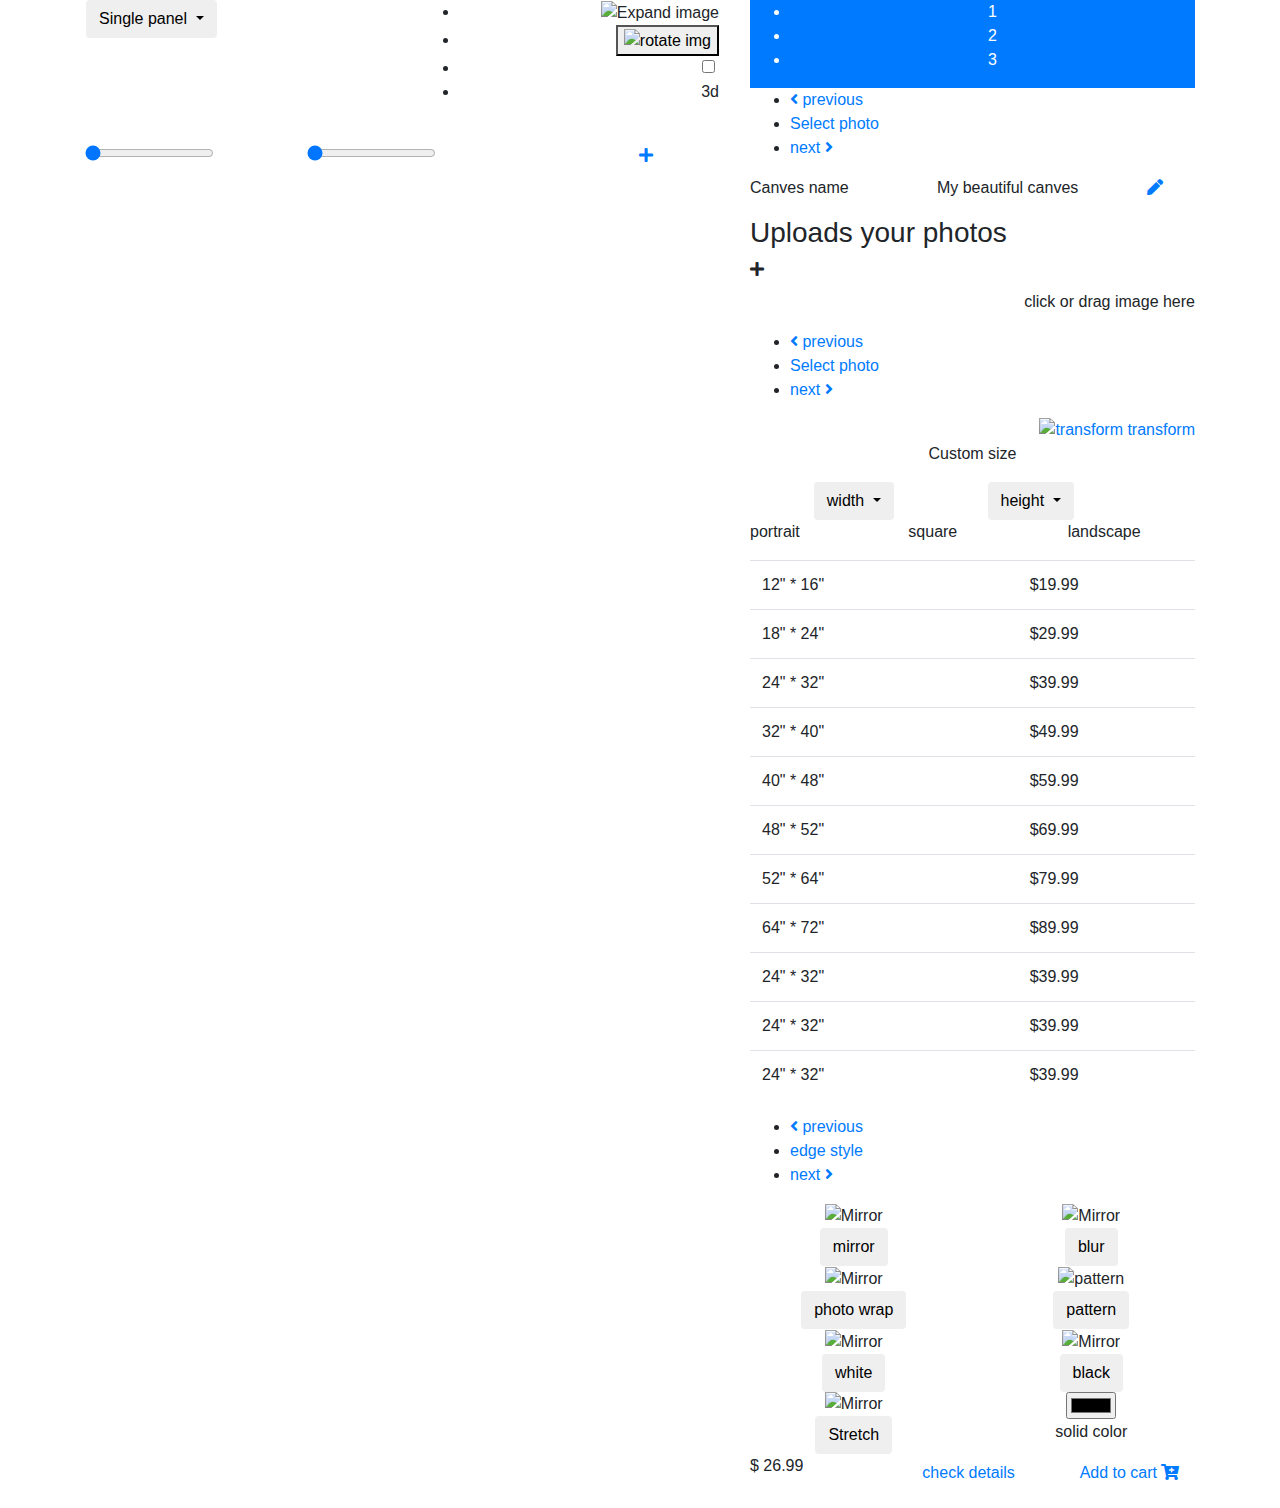
==== index.html @ 7f601d8c "last update" ====
<!DOCTYPE html>
<html lang="en">
<head>
    <meta charset="UTF-8">
    <meta name="viewport" content="width=device-width, initial-scale=1.0">
    <meta http-equiv="X-UA-Compatible" content="ie=edge">
    <title>single panel</title>
    <!--=== ALL CSS Here ===-->
    <!--=== Bootstrap ===-->
    <link rel="stylesheet" href="https://maxcdn.bootstrapcdn.com/bootstrap/4.0.0/css/bootstrap.min.css">
	<link href="https://fonts.googleapis.com/css2?family=Heebo:wght@400;500;600;700&family=Open+Sans:wght@400;600;700;800&display=swap" rel="stylesheet"> 
    <!--=== Fontawesome icon ===-->
	<link rel="stylesheet" href="https://cdnjs.cloudflare.com/ajax/libs/font-awesome/5.15.2/css/all.min.css">
	<!--=== Google Font ===-->
	<link rel="preconnect" href="https://fonts.gstatic.com">
	<link href="https://fonts.googleapis.com/css2?family=Poppins:wght@400;500;600;700;800;900&display=swap" rel="stylesheet">
    <!--=== wow animation ===-->
    <!-- <link rel="stylesheet" href="assets//css/plugin/animate.css"> -->
    <!--=== Custom CSS ===-->

    <link rel="stylesheet" href="assets/css/style.css">
    <link rel="stylesheet" href="assets/css/responsive.css">
    <link rel="stylesheet" href="assets/css/custom.css">
	<style>
		.transformOnOff{
			border: 5px dotted blue;
		}
		.cursorOnOff{
			cursor: default !important;
		}

		.borderDiv1{
			position: absolute;
			width: 10px;
			height: 10px;
			background: red;
			border-radius: 100%;
			left: 50%;
			top: -8px;
		}

		.borderDiv2{
			position: absolute;
			width: 10px;
			height: 10px;
			background: red;
			border-radius: 100%;
			left: 50%;
			bottom: -8px;
		}

		.borderDiv3{
			position: absolute;
			width: 10px;
			height: 10px;
			background: red;
			border-radius: 100%;
			right: -8px;
			top: 50%;
		}

		.borderDiv4{
			position: absolute;
			width: 10px;
			height: 10px;
			background: red;
			border-radius: 100%;
			left: -8px;
			top: 50%;
		}
	</style>
</head>
<body>
<!-- SINGLE PANEL AREA STEP 1 START -->
<section class="single_panel_area page_1">
    <div class="container">
     	<div class="row">
			<div class="col-xl-7 col-lg-7 col-md-6 col-sm-12 col-12">
				<div class="single_panel_left bg_color page_1" id="step_1_left_content">
					<div class="row">
						<div class="col-xl-6 col-lg-6 col-md-6 col-sm-6 col-6 px-0 px-sm-3">
							<div class="top_left_btn">
								<div class="btn-group">
									<button type="button" class="btn common_btn dropdown-toggle" data-toggle="dropdown" aria-haspopup="true" aria-expanded="false">
									Single panel
									</button>
									<div class="dropdown-menu drop_down_menu">
									<a href="index.html" class="dropdown-item" type="button" >single panel</a>
									<a href="multi_panel.html" class="dropdown-item" type="button" >multi panel</a>
									<a href="split_panel.html" class="dropdown-item" type="button">split panel</a>
									</div>
								</div>
							</div>
						</div>
						<div class="col-xl-6 col-lg-6 col-md-6 col-sm-6 col-6 px-1 px-sm-3">
							<div class="top_right_icon text-right">
								<ul>
									<li onclick="img_zoom_effect()" class="img_size_reduce"><img src="assets/image/icon/expand.png" alt="Expand image"></li>
									<li  class="img_size_reduce" onclick="image_rotate_effect()"><button id="rotateImg" type="button"><img src="assets/image/icon/rotate.png"  alt="rotate img"></button></li>
									<li>
										<div class='switchboxCont'>
											<input class='switch default' id='first' type='checkbox'>
											<label for='first'></label>
										</div>
									</li>
									<li>3d</li>
								</ul>
							</div>
						</div>
					</div>
					<div class="view_image_area" id="view_image_area">
						<img id="patternImg" src=""/>
						<div class="block" id="block">
							<div class="side" id="block_nth_1"></div>
							<div class="side" id="block_nth_2"></div>
						</div>
					</div>
					<div class="row">
						<div class="col-xl-4 col-lg-4 col-md-4 col-sm-4 col-4">
							<div class="bottom_left_ranger_slider ranger_slider">
								<input type="range" min="1" max="1.3" value="1" step="0.1" id="zoomer" class="slider" oninput="deepdive()">
							</div>
						</div>
						<div class="col-xl-6 col-lg-6 col-md-6 col-sm-6 col-6">
							<div class="bottom_middle_ranger_slider ranger_slider">
								<input type="range" min="-180" max="180" value="-180" step="1" id="three_d_controler" class="slider" oninput="image_3d_move(this.value)">
							</div>
						</div>
						<div class="col-xl-2 col-lg-2 col-md-2 col-sm-2 col-2">
							<div class="bottom_right_sign">
								<a href="multi_panel.html"><i class="fas fa-plus"></i></a>
							</div>
						</div>
					</div>
				</div>
			</div>
			<div class="col-xl-5 col-lg-5 col-md-6 col-sm-12 col-12">
				<div class="single_panel_right bg_color">
					<div class="right_full_content">
						<!-- Step progress-bar area start -->
						<div id="checkout-progress" data-current-step="1">
							<div class="progress-bar">
								<ul>
									<li>
										<div class="step step-1 active">
											<span> 1</span>
										</div>
									</li>
									<li>                              
										<div class="step step-2">
											<span> 2</span>
										</div>
									</li>
									<li>
										<div class="step step-3">
											<span> 3</span>
										</div>
									</li>
								</ul>
							</div>
						</div>
						<!-- Step progress-bar area end -->
						<div class="right_top_section" id="step_1_right_content">
							<!-- Step contol button area start -->
							<div class="step_control_btn">
								<ul>
									<li><a href="#" class="prev_cn_btn"><i class="fas fa-angle-left prev_cn_icon"></i> previous</a> </li>
									<li><a href="#" class="photo_select">Select photo</a></li>
									<li><a href="#" class="nxt_cntl_btn nx_step_1">next <i class="fas fa-angle-right nxt_cn_icon"></i></a></li>
								</ul>
							</div>
							<!-- Step contol button area start -->
							<!-- Canves area start -->
							<div class="canves_area">
								<div class="row">
									<div class="col-xl-5 col-lg-5 col-md-5 col-sm-5 col-5">
										<div class="canves_name canves_ctn">
											<p>Canves name</p>
										</div>
									</div>
									<div class="col-xl-5 col-lg-5 col-md-5 col-sm-5 col-5 px-1">
										<div class="my_canves canves_ctn">
											<p>My beautiful canves</p>
										</div>
									</div>
									<div class="col-xl-2 col-lg-2 col-md-2 col-sm-2 col-2 px-0 px-sm-3 px-md-1 px-lg-3">
										<div class="edit_canves canves_ctn">
											<p><a href="#"><i class="fas fa-pen"></i></a></p>
										</div>
									</div>
								</div>
							</div>
							<!-- Canves area end -->
							<!-- Photo upload area start -->
							<div class="photo_upload_area">
								<div class="area_titel">
									<h3>Uploads your photos</h3>
								</div>
								<div class="photo_upload_box">
									<div class="upload_btn_box">
										<input type="file"  accept="image/*" name="image" id="imgLoad" style="display: none"  >
										<label  class="upload_btn" for="imgLoad" style="cursor: pointer;"><i class="fas fa-plus"></i></label>
									</div>
								</div>
								<div class="photos_upload_instraction">
									<p class="text-right">click or drag image here</p>
								</div>
							</div>
							<!-- Photo upload area end -->
						</div>
						<div class="right_top_section" id="step_2_right_content">
							<!-- Step contol button area start -->
							<div class="step_control_btn">
								<ul>
									<li><a href="#" class="prev_cn_btn prv_step_1"><i class="fas fa-angle-left prev_cn_icon"></i> previous</a> </li>
									<li><a href="#" class="photo_select">Select photo</a></li>
									<li><a href="#" class="nxt_cntl_btn nx_step_2">next <i class="fas fa-angle-right nxt_cn_icon"></i></a></li>
								</ul>
							</div>
							<!-- Step contol button area start -->
							<!-- Transform button area start -->
							<div class="transform_btn_area text-right">
								<a href="#" class="transform_btn" id="transform_btn">
									<img src="assets/image/icon/free-transform.png" alt="transform">
									<span>transform</span>
								</a>
							</div>
							<!-- Transform button area end -->
							<!-- custom size area start -->
							<div class="custom_size">
								<div class="canves_name cu_size_titel canves_ctn text-center">
									<p>Custom size</p>
								</div>
								<div class="row">
									<div class="col-xl-6 col-lg-6 col-md-6 col-sm-6 col-6">
										<div class="canves_name canves_ctn text-center">
											<div class="btn-group drop_down_btn">
												<button type="button" id="widthText" class="btn common_btn dropdown-toggle" data-toggle="dropdown" aria-haspopup="true" aria-expanded="false">
												width
												</button>
												<div class="dropdown-menu drop_down_menu">
												<button class="dropdown-item widthImg"  type="button" value="18">18"</button>
												<button class="dropdown-item widthImg" type="button" value="190">190"</button>
												<button class="dropdown-item" type="button">20"</button>
												<button class="dropdown-item" type="button">21"</button>
												<button class="dropdown-item" type="button">22"</button>
												<button class="dropdown-item" type="button">23"</button>
												<button class="dropdown-item" type="button">24"</button>
												<button class="dropdown-item" type="button">25"</button>
												<button class="dropdown-item" type="button">26"</button>
												<button class="dropdown-item" type="button">27"</button>
												<button class="dropdown-item" type="button">28"</button>
												<button class="dropdown-item" type="button">29"</button>
												</div>
											</div>
										</div>
									</div>
									<div class="col-xl-6 col-lg-6 col-md-6 col-sm-6 col-6">
										<div class="my_canves canves_ctn">
											<div class="btn-group drop_down_btn">
												<button type="button" class="btn common_btn dropdown-toggle" id="heightText" data-toggle="dropdown" aria-haspopup="true" aria-expanded="false">
												height
												</button>
												<div class="dropdown-menu drop_down_menu">
													<button class="dropdown-item heightImg" type="button" value="18">18"</button>
													<button class="dropdown-item heightImg" type="button" value="190">190"</button>
													<button class="dropdown-item" type="button">20"</button>
													<button class="dropdown-item" type="button">21"</button>
													<button class="dropdown-item" type="button">22"</button>
													<button class="dropdown-item" type="button">23"</button>
													<button class="dropdown-item" type="button">24"</button>
													<button class="dropdown-item" type="button">25"</button>
													<button class="dropdown-item" type="button">26"</button>
													<button class="dropdown-item" type="button">27"</button>
													<button class="dropdown-item" type="button">28"</button>
													<button class="dropdown-item" type="button">29"</button>
												</div>
											</div>
										</div>
									</div>
								</div>
							</div>
							<!-- Custom size area end -->
							<!-- Photo shape area start -->
							<div class="photo_shape_area">
								<div class="row">
									<div class="col-xl-4 col-lg-4 col-md-4 col-sm-4 col-4">
									   <div class="table_titel">
										   <p>portrait</p>
									   </div>
									</div>
									<div class="col-xl-4 col-lg-4 col-md-4 col-sm-4 col-4">
										<div class="table_titel">
											<p>square</p>
										</div>
									 </div>
									 <div class="col-xl-4 col-lg-4 col-md-4 col-sm-4 col-4 px-0 px-sm-3">
										<div class="table_titel">
											<p>landscape</p>
										</div>
									 </div>
								</div>
								<div class="shape_table">
									<table class="table table-hover">
										<tbody>
										  <tr>
											<td>12" * 16"</td>
											<td></td>
											<td>$19.99</td>
										  </tr>
										  <tr>
											<td>18" * 24"</td>
											<td></td>
											<td>$29.99</td>
										  </tr>
										  <tr>
											<td>24" * 32"</td>
											<td></td>
											<td>$39.99</td>
										  </tr>
										  <tr>
											<td>32" * 40"</td>
											<td></td>
											<td>$49.99</td>
										  </tr>
										  <tr>
											<td>40" * 48"</td>
											<td></td>
											<td>$59.99</td>
										  </tr>
										  <tr>
											<td>48" * 52"</td>
											<td></td>
											<td>$69.99</td>
										  </tr>
										  <tr>
											<td>52" * 64"</td>
											<td></td>
											<td>$79.99</td>
										  </tr>
										  <tr>
											<td>64" * 72"</td>
											<td></td>
											<td>$89.99</td>
										  </tr>
										  <tr>
											<td>24" * 32"</td>
											<td></td>
											<td>$39.99</td>
										  </tr>
										  <tr>
											<td>24" * 32"</td>
											<td></td>
											<td>$39.99</td>
										  </tr>
										  <tr>
											<td>24" * 32"</td>
											<td></td>
											<td>$39.99</td>
										  </tr>
										</tbody>
									  </table>
								</div>
							</div>
							<!-- Photo upload area end -->
						</div>
						<div class="right_top_section" id="step_3_right_content">
							<!-- Step contol button area start -->
							<div class="step_control_btn">
								<ul>
									<li><a href="#" class="prev_cn_btn prv_step_2"><i class="fas fa-angle-left prev_cn_icon"></i> previous</a> </li>
									<li><a href="#" class="photo_select">edge style</a></li>
									<li><a href="#" class="nxt_cntl_btn nx_step_3">next <i class="fas fa-angle-right nxt_cn_icon"></i></a></li>
								</ul>
							</div>
							<!-- Step contol button area start -->
							<!-- Edge Style area start -->
							<div class="edge_style_button_area">
								<div class="row">
									<div class="col-xl-6 col-lg-6 col-md-6 col-sm-6 col-6">
										<div class="edge_styl_button_box text-center">
											<div class="style_icon">
												<img class="image-fluid" src="assets/image/icon/image.png" alt="Mirror">
											</div>
											<div class="style_titel">
												<button onclick="img_mirror_effect()" type="button" class="btn modal_btn">mirror</button>
											</div>
										</div>
										<div class="edge_styl_button_box text-center">
											<div class="style_icon">
												<img class="image-fluid" src="assets/image/icon/image.png" alt="Mirror">
											</div>
											<div class="style_titel">
												<button onclick="img_photo_wrap_effect()" type="button" class="btn modal_btn">photo wrap</button>
											</div>
										</div>
										<div class="edge_styl_button_box text-center">
											<div class="style_icon">
												<img class="image-fluid" src="assets/image/icon/image.png" alt="Mirror">
											</div>
											<div class="style_titel">
												<button onclick="img_white_effect()" type="button" class="btn modal_btn">white</button>
											</div>
										</div>
										<div class="edge_styl_button_box text-center">
											<div class="style_icon">
												<img class="image-fluid" src="assets/image/icon/image.png" alt="Mirror">
											</div>
											<div class="style_titel">
												<button type="button" class="btn modal_btn">Stretch</button>
											</div>
										</div>
									</div>
									<div class="col-xl-6 col-lg-6 col-md-6 col-sm-6 col-6">
										<div class="edge_styl_button_box text-center">
											<div class="style_icon">
												<img class="image-fluid" src="assets/image/icon/image.png" alt="Mirror">
											</div>
											<div class="style_titel">
												<button onclick="img_blur_effect()" type="button" class="btn modal_btn">blur</button>
											</div>
										</div>
										<div class="edge_styl_button_box text-center">
											<div class="style_icon">
												<img class="image-fluid" src="assets/image/icon/image.png" alt="pattern">
											</div>
											<div class="style_titel">
												<button type="button" class="btn modal_btn" data-toggle="modal" data-target="#exampleModalLong">pattern</button>
												<div class="modal" id="exampleModalLong" tabindex="-1" role="dialog" aria-labelledby="exampleModalLongTitle" aria-hidden="true">
													<div class="modal-dialog" role="document">
													  <div class="modal-content">
														<div class="modal-header">
														  <h5 class="modal-title" id="exampleModalLongTitle">select pattern</h5>
														  <button type="button" class="close" data-dismiss="modal" aria-label="Close">
															<span aria-hidden="true">&times;</span>
														  </button>
														</div>
														<div class="modal-body">
															<div class="row">
																<div class="col-xl-4 col-lg-4 col-md-4 col-sm-4 col-4 px-2">
																	<div class="pattern_box">
																		<button>
																			<div class="patter_img" id="patternBtn">
																				<img src="assets/image/pattern/pattern.png" alt="pattern">
																			</div>
																			<div class="pattern_btn">
																				<ul>
																					<li><a href="#" class="btn bg_red"><i class="fas fa-pen-fancy"></i></a></li>
																					<li><a href="#" class="btn bg_blue"><i class="fas fa-pen-fancy"></i></a></li>
																				</ul>
																			</div>
																		</button>
																	</div>
																</div>
																<div class="col-xl-4 col-lg-4 col-md-4 col-sm-4 col-4 px-2">
																	<div class="pattern_box">
																		<button>
																			<div class="patter_img" id="patternBtn_2">
																				<img src="assets/image/pattern/pattern.png" alt="pattern">
																			</div>
																			<div class="pattern_btn">
																				<ul>
																					<li><a href="#" class="btn bg_red"><i class="fas fa-pen-fancy"></i></a></li>
																					<li><a href="#" class="btn bg_blue"><i class="fas fa-pen-fancy"></i></a></li>
																				</ul>
																			</div>
																		</button>
																	</div>
																</div>
																<div class="col-xl-4 col-lg-4 col-md-4 col-sm-4 col-4 px-2">
																	<div class="pattern_box">
																		<button>
																			<div class="patter_img">
																				<img src="assets/image/pattern/pattern.png" alt="pattern">
																			</div>
																			<div class="pattern_btn">
																				<ul>
																					<li><a href="#" class="btn bg_red"><i class="fas fa-pen-fancy"></i></a></li>
																					<li><a href="#" class="btn bg_blue"><i class="fas fa-pen-fancy"></i></a></li>
																				</ul>
																			</div>
																		</button>
																	</div>
																</div>
																<div class="col-xl-4 col-lg-4 col-md-4 col-sm-4 col-4 px-2">
																	<div class="pattern_box">
																		<button>
																			<div class="patter_img">
																				<img src="assets/image/pattern/pattern.png" alt="pattern">
																			</div>
																			<div class="pattern_btn">
																				<ul>
																					<li><a href="#" class="btn bg_red"><i class="fas fa-pen-fancy"></i></a></li>
																					<li><a href="#" class="btn bg_blue"><i class="fas fa-pen-fancy"></i></a></li>
																				</ul>
																			</div>
																		</button>
																	</div>
																</div>
																<div class="col-xl-4 col-lg-4 col-md-4 col-sm-4 col-4 px-2">
																	<div class="pattern_box">
																		<button>
																			<div class="patter_img">
																				<img src="assets/image/pattern/pattern.png" alt="pattern">
																			</div>
																			<div class="pattern_btn">
																				<ul>
																					<li><a href="#" class="btn bg_red"><i class="fas fa-pen-fancy"></i></a></li>
																					<li><a href="#" class="btn bg_blue"><i class="fas fa-pen-fancy"></i></a></li>
																				</ul>
																			</div>
																		</button>
																	</div>
																</div>
																<div class="col-xl-4 col-lg-4 col-md-4 col-sm-4 col-4 px-2">
																	<div class="pattern_box">
																		<button>
																			<div class="patter_img">
																				<img src="assets/image/pattern/pattern.png" alt="pattern">
																			</div>
																			<div class="pattern_btn">
																				<ul>
																					<li><a href="#" class="btn bg_red"><i class="fas fa-pen-fancy"></i></a></li>
																					<li><a href="#" class="btn bg_blue"><i class="fas fa-pen-fancy"></i></a></li>
																				</ul>
																			</div>
																		</button>
																	</div>
																</div>
																<div class="col-xl-4 col-lg-4 col-md-4 col-sm-4 col-4 px-2">
																	<div class="pattern_box">
																		<button>
																			<div class="patter_img">
																				<img src="assets/image/pattern/pattern.png" alt="pattern">
																			</div>
																			<div class="pattern_btn">
																				<ul>
																					<li><a href="#" class="btn bg_red"><i class="fas fa-pen-fancy"></i></a></li>
																					<li><a href="#" class="btn bg_blue"><i class="fas fa-pen-fancy"></i></a></li>
																				</ul>
																			</div>
																		</button>
																	</div>
																</div>
																<div class="col-xl-4 col-lg-4 col-md-4 col-sm-4 col-4 px-2">
																	<div class="pattern_box">
																		<button>
																			<div class="patter_img">
																				<img src="assets/image/pattern/pattern.png" alt="pattern">
																			</div>
																			<div class="pattern_btn">
																				<ul>
																					<li><a href="#" class="btn bg_red"><i class="fas fa-pen-fancy"></i></a></li>
																					<li><a href="#" class="btn bg_blue"><i class="fas fa-pen-fancy"></i></a></li>
																				</ul>
																			</div>
																		</button>
																	</div>
																</div>
																<div class="col-xl-4 col-lg-4 col-md-4 col-sm-4 col-4 px-2">
																	<div class="pattern_box">
																		<button>
																			<div class="patter_img">
																				<img src="assets/image/pattern/pattern.png" alt="pattern">
																			</div>
																			<div class="pattern_btn">
																				<ul>
																					<li><a href="#" class="btn bg_red"><i class="fas fa-pen-fancy"></i></a></li>
																					<li><a href="#" class="btn bg_blue"><i class="fas fa-pen-fancy"></i></a></li>
																				</ul>
																			</div>
																		</button>
																	</div>
																</div>
																<div class="col-xl-4 col-lg-4 col-md-4 col-sm-4 col-4 px-2">
																	<div class="pattern_box">
																		<button>
																			<div class="patter_img">
																				<img src="assets/image/pattern/pattern.png" alt="pattern">
																			</div>
																			<div class="pattern_btn">
																				<ul>
																					<li><a href="#" class="btn bg_red"><i class="fas fa-pen-fancy"></i></a></li>
																					<li><a href="#" class="btn bg_blue"><i class="fas fa-pen-fancy"></i></a></li>
																				</ul>
																			</div>
																		</button>
																	</div>
																</div>
																<div class="col-xl-4 col-lg-4 col-md-4 col-sm-4 col-4 px-2">
																	<div class="pattern_box">
																		<button>
																			<div class="patter_img">
																				<img src="assets/image/pattern/pattern.png" alt="pattern">
																			</div>
																			<div class="pattern_btn">
																				<ul>
																					<li><a href="#" class="btn bg_red"><i class="fas fa-pen-fancy"></i></a></li>
																					<li><a href="#" class="btn bg_blue"><i class="fas fa-pen-fancy"></i></a></li>
																				</ul>
																			</div>
																		</button>
																	</div>
																</div>
																<div class="col-xl-4 col-lg-4 col-md-4 col-sm-4 col-4 px-2">
																	<div class="pattern_box">
																		<button>
																			<div class="patter_img">
																				<img src="assets/image/pattern/pattern.png" alt="pattern">
																			</div>
																			<div class="pattern_btn">
																				<ul>
																					<li><a href="#" class="btn bg_red"><i class="fas fa-pen-fancy"></i></a></li>
																					<li><a href="#" class="btn bg_blue"><i class="fas fa-pen-fancy"></i></a></li>
																				</ul>
																			</div>
																		</button>
																	</div>
																</div>
																<div class="col-xl-4 col-lg-4 col-md-4 col-sm-4 col-4 px-2">
																	<div class="pattern_box">
																		<button>
																			<div class="patter_img">
																				<img src="assets/image/pattern/pattern.png" alt="pattern">
																			</div>
																			<div class="pattern_btn">
																				<ul>
																					<li><a href="#" class="btn bg_red"><i class="fas fa-pen-fancy"></i></a></li>
																					<li><a href="#" class="btn bg_blue"><i class="fas fa-pen-fancy"></i></a></li>
																				</ul>
																			</div>
																		</button>
																	</div>
																</div>
																<div class="col-xl-4 col-lg-4 col-md-4 col-sm-4 col-4 px-2">
																	<div class="pattern_box">
																		<button>
																			<div class="patter_img">
																				<img src="assets/image/pattern/pattern.png" alt="pattern">
																			</div>
																			<div class="pattern_btn">
																				<ul>
																					<li><a href="#" class="btn bg_red"><i class="fas fa-pen-fancy"></i></a></li>
																					<li><a href="#" class="btn bg_blue"><i class="fas fa-pen-fancy"></i></a></li>
																				</ul>
																			</div>
																		</button>
																	</div>
																</div>
																<div class="col-xl-4 col-lg-4 col-md-4 col-sm-4 col-4 px-2">
																	<div class="pattern_box">
																		<button>
																			<div class="patter_img">
																				<img src="assets/image/pattern/pattern.png" alt="pattern">
																			</div>
																			<div class="pattern_btn">
																				<ul>
																					<li><a href="#" class="btn bg_red"><i class="fas fa-pen-fancy"></i></a></li>
																					<li><a href="#" class="btn bg_blue"><i class="fas fa-pen-fancy"></i></a></li>
																				</ul>
																			</div>
																		</button>
																	</div>
																</div>
																<div class="col-xl-4 col-lg-4 col-md-4 col-sm-4 col-4 px-2">
																	<div class="pattern_box">
																		<button>
																			<div class="patter_img">
																				<img src="assets/image/pattern/pattern.png" alt="pattern">
																			</div>
																			<div class="pattern_btn">
																				<ul>
																					<li><a href="#" class="btn bg_red"><i class="fas fa-pen-fancy"></i></a></li>
																					<li><a href="#" class="btn bg_blue"><i class="fas fa-pen-fancy"></i></a></li>
																				</ul>
																			</div>
																		</button>
																	</div>
																</div>
																<div class="col-xl-4 col-lg-4 col-md-4 col-sm-4 col-4 px-2">
																	<div class="pattern_box">
																		<button>
																			<div class="patter_img">
																				<img src="assets/image/pattern/pattern.png" alt="pattern">
																			</div>
																			<div class="pattern_btn">
																				<ul>
																					<li><a href="#" class="btn bg_red"><i class="fas fa-pen-fancy"></i></a></li>
																					<li><a href="#" class="btn bg_blue"><i class="fas fa-pen-fancy"></i></a></li>
																				</ul>
																			</div>
																		</button>
																	</div>
																</div>
																<div class="col-xl-4 col-lg-4 col-md-4 col-sm-4 col-4 px-2">
																	<div class="pattern_box">
																		<button>
																			<div class="patter_img">
																				<img src="assets/image/pattern/pattern.png" alt="pattern">
																			</div>
																			<div class="pattern_btn">
																				<ul>
																					<li><a href="#" class="btn bg_red"><i class="fas fa-pen-fancy"></i></a></li>
																					<li><a href="#" class="btn bg_blue"><i class="fas fa-pen-fancy"></i></a></li>
																				</ul>
																			</div>
																		</button>
																	</div>
																</div>
																<div class="col-xl-4 col-lg-4 col-md-4 col-sm-4 col-4 px-2">
																	<div class="pattern_box">
																		<button>
																			<div class="patter_img">
																				<img src="assets/image/pattern/pattern.png" alt="pattern">
																			</div>
																			<div class="pattern_btn">
																				<ul>
																					<li><a href="#" class="btn bg_red"><i class="fas fa-pen-fancy"></i></a></li>
																					<li><a href="#" class="btn bg_blue"><i class="fas fa-pen-fancy"></i></a></li>
																				</ul>
																			</div>
																		</button>
																	</div>
																</div>
																<div class="col-xl-4 col-lg-4 col-md-4 col-sm-4 col-4 px-2">
																	<div class="pattern_box">
																		<button>
																			<div class="patter_img">
																				<img src="assets/image/pattern/pattern.png" alt="pattern">
																			</div>
																			<div class="pattern_btn">
																				<ul>
																					<li><a href="#" class="btn bg_red"><i class="fas fa-pen-fancy"></i></a></li>
																					<li><a href="#" class="btn bg_blue"><i class="fas fa-pen-fancy"></i></a></li>
																				</ul>
																			</div>
																		</button>
																	</div>
																</div>
															</div>
														</div>
														<div class="modal-footer">
														  <button type="button" class="btn back_btn" data-dismiss="modal"><i class="fas fa-long-arrow-alt-left"></i> Back to Edit</button>
														  <button type="button" class="btn confirm_btn"><i class="fas fa-check"></i> Confirm changes</button>
														</div>
													  </div>
													</div>
												  </div>
											</div>
										</div>
										<div class="edge_styl_button_box text-center">
											<div class="style_icon">
												<img class="image-fluid" src="assets/image/icon/image.png" alt="Mirror">
											</div>
											<div class="style_titel">
												<button onclick="img_black_effect()" type="button" class="btn modal_btn">black</button>
											</div>
										</div>
										<div class="edge_styl_button_box text-center">
											<div class="style_icon">
												<input type="color" id="solidColor" placeholder="Solid Color"/>
											</div>
											<div class="style_titel">
												<span>solid color</span>
											</div>
										</div>
									</div>
								</div>
							</div>
							<!-- Edge Style area end -->
						</div>
						<div class="right_footer_area">
							<div class="row">
								<div class="col-xl-4 col-lg-4 col-md-4 col-sm-4 col-4">
									<div class="footer_ctn">
										<p class="common_txt_style">$ 26.99</p>
									</div>
								</div>
								<div class="col-xl-4 col-lg-4 col-md-4 col-sm-4 col-4 px-0 px-sm-3">
									<div class="footer_ctn">
										<p><a href="#" type="button" class="btn modal_btn" data-toggle="modal" data-target="#check_details">check details</a></p>
										<div class="modal fade" id="check_details" tabindex="-1" role="dialog" aria-labelledby="check_detailsTitle" aria-hidden="true">
											<div class="modal-dialog" role="document">
											  <div class="modal-content">
												<div class="modal-header">
												  <h5 class="modal-title" id="check_detailsTitle">confirm details</h5>
												  <button type="button" class="close" data-dismiss="modal" aria-label="Close">
													<span aria-hidden="true">&times;</span>
												  </button>
												</div>
												<div class="modal-body">
												  <div class="canves-info_detail">
													  <div class="can_titel">
															<h6>canves name <i class="fas fa-pencil-alt"></i></h6>
													  </div>
													  <div class="can_details_ctn">
														  <div class="row">
															  <div class="col-xl-6 col-lg-6 col-md-6 col-sm-6 col-6">
																  <div class="info_titel">
																	  <p>canves size</p>
																  </div>
															  </div>
															  <div class="col-xl-6 col-lg-6 col-md-6 col-sm-6 col-6">
																	<div class="info_titel">
																		<p>18" * 24"</p>
																	</div>
																</div>
																<div class="col-xl-6 col-lg-6 col-md-6 col-sm-6 col-6">
																	<div class="info_titel">
																		<p>thickness <i class="fas fa-info-circle"></i></p>
																	</div>
																</div>
																<div class="col-xl-6 col-lg-6 col-md-6 col-sm-6 col-6">
																	<div class="info_titel">
																		<p>1.5"</p>
																	</div>
																</div>
																<div class="col-xl-6 col-lg-6 col-md-6 col-sm-6 col-6">
																	<div class="info_titel">
																		<p>background</p>
																	</div>
																</div>
																<div class="col-xl-6 col-lg-6 col-md-6 col-sm-6 col-6">
																	<div class="info_titel">
																		<p>white</p>
																	</div>
																</div>
																<div class="col-xl-6 col-lg-6 col-md-6 col-sm-6 col-6">
																	<div class="info_titel">
																		<p>edge style</p>
																	</div>
																</div>
																<div class="col-xl-6 col-lg-6 col-md-6 col-sm-6 col-6">
																	<div class="info_titel">
																		<p>photo wrap</p>
																	</div>
																</div>
																<div class="col-xl-6 col-lg-6 col-md-6 col-sm-6 col-6">
																	<div class="info_titel">
																		<p>free touch-ups <i class="fas fa-info-circle"></i></p>
																	</div>
																</div>
																<div class="col-xl-6 col-lg-6 col-md-6 col-sm-6 col-6">
																	<div class="info_titel">
																		<div class='switchboxCont'>
																			<input class='switch default' id='first_2' type='checkbox'>
																			<label for='first_2'></label>
																		</div>
																	</div>
																</div>
																<div class="col-xl-6 col-lg-6 col-md-6 col-sm-6 col-6">
																	<div class="info_titel">
																		<p>email confirmation <i class="fas fa-info-circle"></i></p>
																	</div>
																</div>
																<div class="col-xl-6 col-lg-6 col-md-6 col-sm-6 col-6">
																	<div class="info_titel">
																		<div class='switchboxCont'>
																			<input class='switch default' id='first_3' type='checkbox'>
																			<label for='first_3'></label>
																		</div>
																	</div>
																</div>
																<div class="col-xl-12 col-lg-12 col-md-12 col-sm-12 col-12">
																	<div class="info_titel">
																		<div class="optionl_txt">
																			<input type="text" placeholder="Type instructions for our Artist... (optional)">
																		</div>
																	</div>
																</div>
														  </div>
													  </div>
												  </div>
												</div>
												<div class="modal-footer">
													<button type="button" class="btn back_btn" data-dismiss="modal"><i class="fas fa-long-arrow-alt-left"></i> Back to Edit</button>
													<button type="button" class="btn confirm_btn"><i class="fas fa-check"></i> Confirm changes</button>
												  </div>
											  </div>
											</div>
										  </div>
									</div>
								</div>
								<div class="col-xl-4 col-lg-4 col-md-4 col-sm-4 col-4">
									<div class="footer_ctn footer_btn">
										<p><a href="#" class="btn common_btn"><span>Add to cart</span> <i class="fas fa-cart-plus"></i></a></p>
									</div>
								</div>
							</div>
						</div>
					</div>
				</div>
			</div>
		</div>
    </div>
</section>
<!-- SINGLE PANEL AREA STEP 1 END -->
    <!--=== ALL JS Here ===-->
    <!--=== jQuery 3.4.1 ===-->
    <script src="https://cdnjs.cloudflare.com/ajax/libs/jquery/3.6.0/jquery.min.js"></script>
	<!--=== Bootstrap js ===-->
	<script src="https://cdnjs.cloudflare.com/ajax/libs/popper.js/1.12.9/umd/popper.min.js"></script>
    <script src="https://maxcdn.bootstrapcdn.com/bootstrap/4.0.0/js/bootstrap.min.js"></script>
    <!--=== Custom JS ===-->
	<script src="assets/js/main.js"></script>
    <script src="assets/js/custom.js"></script>
<script src="assets/js/canvas.js"></script>
</body>
</html>
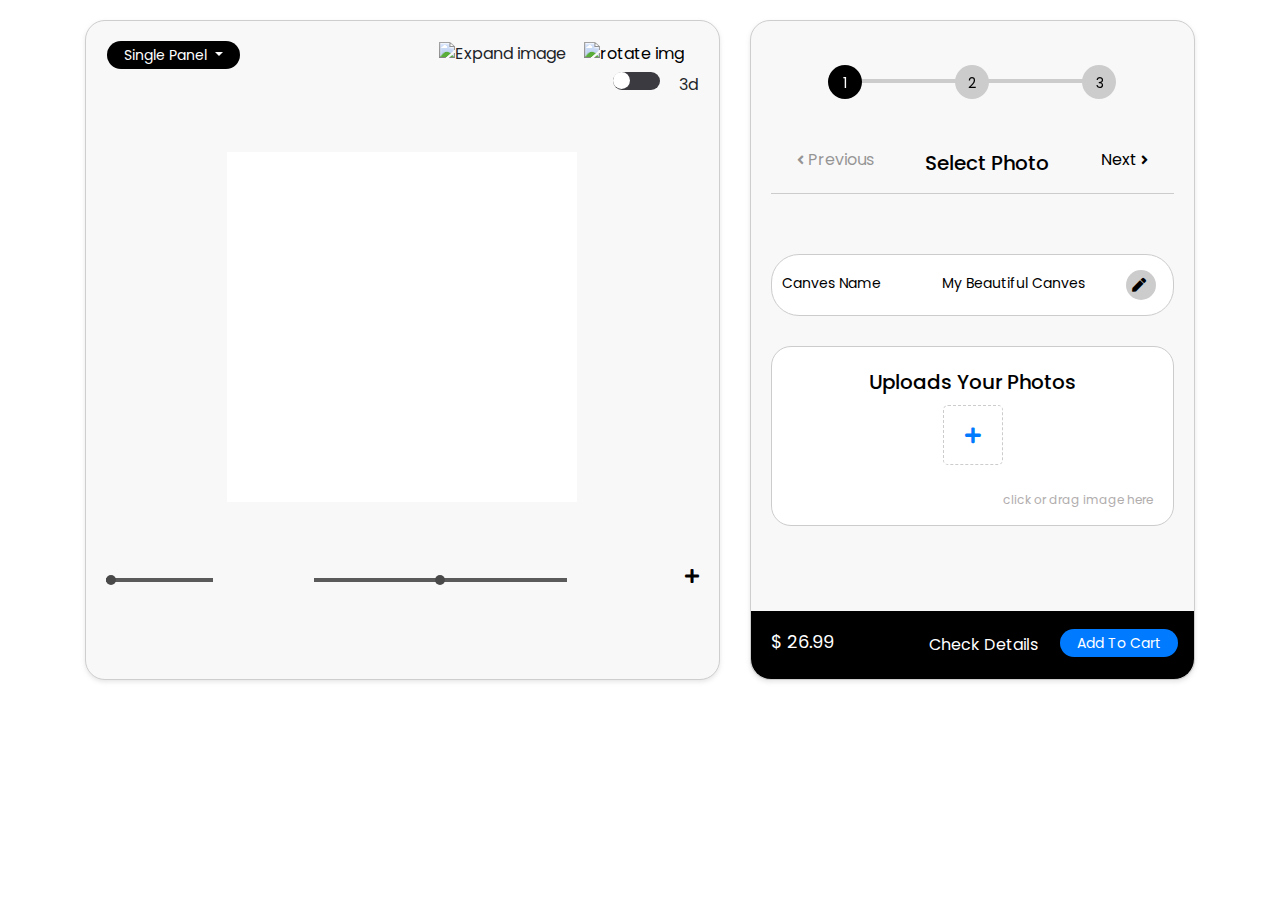
==== commit 34ccff42: "first commit" ====
--- a/index.html
+++ b/index.html
@@ -5,6 +5,7 @@
     <meta name="viewport" content="width=device-width, initial-scale=1.0">
     <meta http-equiv="X-UA-Compatible" content="ie=edge">
     <title>single panel</title>
+
     <!--=== ALL CSS Here ===-->
     <!--=== Bootstrap ===-->
     <link rel="stylesheet" href="https://maxcdn.bootstrapcdn.com/bootstrap/4.0.0/css/bootstrap.min.css">
@@ -95,8 +96,8 @@
 						<div class="col-xl-6 col-lg-6 col-md-6 col-sm-6 col-6 px-1 px-sm-3">
 							<div class="top_right_icon text-right">
 								<ul>
-									<li onclick="img_zoom_effect()" class="img_size_reduce"><img src="assets/image/icon/expand.png" alt="Expand image"></li>
-									<li  class="img_size_reduce" onclick="image_rotate_effect()"><button id="rotateImg" type="button"><img src="assets/image/icon/rotate.png"  alt="rotate img"></button></li>
+									<li style="cursor: pointer;" id="reset__zoom" class="img_size_reduce"><img src="assets/image/icon/expand.png" alt="Expand image"></li>
+									<li  class="img_size_reduce"><button style="cursor: pointer;" id="rotateImg" type="button"><img src="assets/image/icon/rotate.png"  alt="rotate img"></button></li>
 									<li>
 										<div class='switchboxCont'>
 											<input class='switch default' id='first' type='checkbox'>
@@ -109,21 +110,25 @@
 						</div>
 					</div>
 					<div class="view_image_area" id="view_image_area">
-						<img id="patternImg" src=""/>
+						<div class="background" style="height: 350px; width: 350px;background-color: white;">
+							<canvas id="main__canvas" width="1080px" height="1080px" style="height: 100%; width: 100%;"></canvas>
+						</div>
+						<!-- <img id="patternImg" src=""/>
 						<div class="block" id="block">
-							<div class="side" id="block_nth_1"></div>
+							<div class="side" id="block_nth_1">
+							</div>
 							<div class="side" id="block_nth_2"></div>
-						</div>
+						</div> -->
 					</div>
 					<div class="row">
 						<div class="col-xl-4 col-lg-4 col-md-4 col-sm-4 col-4">
 							<div class="bottom_left_ranger_slider ranger_slider">
-								<input type="range" min="1" max="1.3" value="1" step="0.1" id="zoomer" class="slider" oninput="deepdive()">
+								<input type="range" min="1" max="3" value="1" step="0.1" id="zoomer" class="slider">
 							</div>
 						</div>
 						<div class="col-xl-6 col-lg-6 col-md-6 col-sm-6 col-6">
 							<div class="bottom_middle_ranger_slider ranger_slider">
-								<input type="range" min="-180" max="180" value="-180" step="1" id="three_d_controler" class="slider" oninput="image_3d_move(this.value)">
+								<input type="range" min="-18" max="18" value="0" step="1" id="three_d_controler" class="slider">
 							</div>
 						</div>
 						<div class="col-xl-2 col-lg-2 col-md-2 col-sm-2 col-2">
@@ -180,11 +185,17 @@
 									</div>
 									<div class="col-xl-5 col-lg-5 col-md-5 col-sm-5 col-5 px-1">
 										<div class="my_canves canves_ctn">
-											<p>My beautiful canves</p>
+											<p id="custom__canvas__name">My beautiful canves</p>
+											<input
+											style="border: 0;
+											border-bottom: 1px solid;
+											border-radius: 0;" 
+											type="text" 
+											name="canvasName" id="custom__canvas__name__input" class="form-control hide__component">
 										</div>
 									</div>
 									<div class="col-xl-2 col-lg-2 col-md-2 col-sm-2 col-2 px-0 px-sm-3 px-md-1 px-lg-3">
-										<div class="edit_canves canves_ctn">
+										<div id="edit__canvas__btn" class="edit_canves canves_ctn">
 											<p><a href="#"><i class="fas fa-pen"></i></a></p>
 										</div>
 									</div>
@@ -196,14 +207,22 @@
 								<div class="area_titel">
 									<h3>Uploads your photos</h3>
 								</div>
-								<div class="photo_upload_box">
-									<div class="upload_btn_box">
-										<input type="file"  accept="image/*" name="image" id="imgLoad" style="display: none"  >
-										<label  class="upload_btn" for="imgLoad" style="cursor: pointer;"><i class="fas fa-plus"></i></label>
-									</div>
-								</div>
-								<div class="photos_upload_instraction">
-									<p class="text-right">click or drag image here</p>
+								<div id="photo__upload__area__components__holder">
+									<div class="photo_upload_box">
+										<div class="upload_btn_box">
+											<input type="file"  accept="image/*" name="image" id="imgLoad" style="display: none"  >
+											<label  class="upload_btn" for="imgLoad" style="cursor: pointer;"><i class="fas fa-plus"></i></label>
+										</div>
+									</div>
+									<div class="photos_upload_instraction">
+										<p class="text-right">click or drag image here</p>
+									</div>
+									
+								</div>
+								<div id="preview__image__canvas__holder" class="hide__component">
+									<canvas id="preview__image__canvas" width="1080px" height="1080px" style="width: 50px;height: 50px;"></canvas>
+									<p style="font-size: 14px;" id="preview__image__name"></p>
+									<p id="cancel__canvas__photo__upload" style="color: brown;font-weight: bold;cursor: pointer;">X</p>
 								</div>
 							</div>
 							<!-- Photo upload area end -->
@@ -904,6 +923,5 @@
     <!--=== Custom JS ===-->
 	<script src="assets/js/main.js"></script>
     <script src="assets/js/custom.js"></script>
-<script src="assets/js/canvas.js"></script>
 </body>
 </html>
--- a/assets/css/style.css
+++ b/assets/css/style.css
@@ -0,0 +1,1663 @@
+/*
+	@File:Single panel
+
+	* This file contains the styling for the actual template, this
+	is the file you need to edit to change the look of the
+	template.
+
+	This files contents are outlined below>>>>>
+
+	*******************************************
+	*******************************************
+
+	==== INDEX PAGE CSS
+	
+	** - Default CSS
+*/
+* {
+  margin: 0;
+  padding: 0;
+}
+
+html {
+  scroll-behavior: smooth;
+}
+
+html,
+body {
+  width: 100%;
+  height: 100%;
+  font-family: 'Poppins', sans-serif;
+}
+
+.modal-backdrop {
+  left: 100% !important;
+}
+
+h1, h2, h3, h4, h5, h6 {
+  font-family: 'Poppins', sans-serif;
+}
+
+img {
+  max-width: 100%;
+}
+
+img[src=""] {
+  display: none;
+}
+
+a {
+  text-decoration: none;
+}
+
+ul {
+  margin: 0;
+  padding: 0;
+}
+
+ul li {
+  list-style-type: none;
+  display: inline-block;
+}
+
+ul li a {
+  text-decoration: none;
+}
+
+ul li a:hover {
+  text-decoration: none;
+}
+
+.btn.focus,
+.btn:focus {
+  outline: none;
+  -webkit-box-shadow: 0 0 0 0.2rem rgba(0, 123, 255, 0);
+  box-shadow: 0 0 0 0.2rem rgba(0, 123, 255, 0);
+}
+
+button:focus {
+  outline: none;
+}
+
+.form-control:focus {
+  outline: 0;
+  -webkit-box-shadow: none;
+  box-shadow: none;
+}
+
+.bg_color {
+  background: #f9f8f8;
+}
+
+.common_btn {
+  text-transform: capitalize;
+  border-radius: 16px;
+  -webkit-border-radius: 16px;
+  -moz-border-radius: 16px;
+  -ms-border-radius: 16px;
+  transition: .4s;
+  -webkit-transition: .4s;
+  -moz-transition: .4s;
+  -ms-transition: .4s;
+}
+
+.page_1 {
+  height: 660px;
+  margin-bottom: 20px;
+}
+
+.switch {
+  visibility: hidden;
+  position: absolute;
+}
+
+.switch + label {
+  position: relative;
+  cursor: pointer;
+  outline: none;
+  width: 50px;
+  height: 24px;
+  border-radius: 80px;
+  -webkit-user-select: none;
+     -moz-user-select: none;
+      -ms-user-select: none;
+          user-select: none;
+  margin-bottom: 0;
+}
+
+.switch + label:before {
+  right: 1px;
+  background: #3B3A40;
+  border-radius: 75px;
+  -webkit-transition: 0.4s;
+  transition: 0.4s;
+}
+
+.switch + label:after {
+  width: 17px;
+  height: 17px;
+  background-color: #fff;
+  border-radius: 100%;
+  -webkit-transition: 0.4s;
+  transition: 0.4s;
+}
+
+input.switch + label:before, input.switch + label:after {
+  display: block;
+  position: absolute;
+  top: 6px;
+  left: 2px;
+  bottom: 0px;
+  content: "";
+}
+
+.switch:checked + label:before {
+  background-color: #4252E7;
+}
+
+.switch:checked + label:after {
+  margin-left: 30px;
+}
+
+.page_3 {
+  height: 700px;
+  margin-bottom: 20px;
+}
+
+.slider {
+  -webkit-appearance: none;
+  width: 100%;
+  height: 4px;
+  background: #181818;
+  outline: none;
+  opacity: 0.7;
+  -webkit-transition: opacity .2s;
+  transition: opacity .2s;
+  -moz-transition: opacity .2s;
+  -ms-transition: opacity .2s;
+}
+
+.slider:hover {
+  opacity: 1;
+}
+
+.slider::-webkit-slider-thumb {
+  -webkit-appearance: none;
+          appearance: none;
+  width: 10px;
+  height: 10px;
+  background: #000000;
+  border-radius: 30px;
+  cursor: pointer;
+  -webkit-border-radius: 30px;
+  -moz-border-radius: 30px;
+  -ms-border-radius: 30px;
+  -o-border-radius: 30px;
+}
+
+.slider::-moz-range-thumb {
+  width: 10px;
+  height: 10px;
+  background: #000000;
+  border-radius: 30px;
+  cursor: pointer;
+  -webkit-border-radius: 30px;
+  -moz-border-radius: 30px;
+  -ms-border-radius: 30px;
+  -o-border-radius: 30px;
+}
+
+.drop_down_btn .btn.common_btn {
+  font-size: 14px;
+  background: transparent;
+  border-bottom: 1px solid #000;
+  border-radius: 0;
+  -webkit-border-radius: 0;
+  -moz-border-radius: 0;
+  -ms-border-radius: 0;
+}
+
+.drop_down_btn .sp_style {
+  border-bottom: 0px solid transparent !important;
+}
+
+.drop_down_btn .drop_down_menu {
+  height: 200px;
+  overflow-y: scroll;
+  min-width: 6rem !important;
+}
+
+.drop_down_btn .drop_down_menu .dropdown-item {
+  text-transform: capitalize;
+  font-size: 14px;
+  font-weight: 500;
+  border-radius: 20px;
+  -webkit-border-radius: 20px;
+  -moz-border-radius: 20px;
+  -ms-border-radius: 20px;
+  cursor: pointer;
+}
+
+.drop_down_btn .drop_down_menu .dropdown-item i {
+  cursor: pointer;
+}
+
+.drop_down_btn .drop_down_menu .dropdown-item:hover {
+  background: #ccc;
+}
+
+.single_panel_area {
+  padding: 20px 0;
+}
+
+.single_panel_area .single_panel_left {
+  padding: 20px;
+  border: 1px solid #cecece;
+  -webkit-box-shadow: 0 2px 4px 0 rgba(156, 155, 155, 0.25);
+          box-shadow: 0 2px 4px 0 rgba(156, 155, 155, 0.25);
+  border-radius: 20px;
+  -webkit-border-radius: 20px;
+  -moz-border-radius: 20px;
+  -ms-border-radius: 20px;
+  position: relative;
+}
+
+.single_panel_area .single_panel_left .view_image_area {
+  position: relative;
+  width: 80%;
+  /* padding-top: 76%; */
+  display: flex;
+  justify-content: center;
+  align-items: center;
+  margin: 55px auto 16px;
+  overflow: hidden;
+}
+
+.single_panel_area .single_panel_left .view_image_area #patternImg {
+  width: 39px;
+  height: 80%;
+  position: absolute;
+  top: 35px;
+  left: 56px;
+  transform: rotateY(-60deg) translateX(-100%);
+  -webkit-transform: rotateY(-60deg) translateX(-100%);
+  -moz-transform: rotateY(-60deg) translateX(-100%);
+  -ms-transform: rotateY(-60deg) translateX(-100%);
+  -o-transform: rotateY(-60deg) translateX(-100%);
+  z-index: 1;
+  visibility: hidden;
+}
+
+.single_panel_area .single_panel_left .view_image_area > .block {
+  position: absolute;
+  height: 100%;
+  width: 90%;
+  -webkit-perspective: 1000px;
+          perspective: 1000px;
+  top: 8%;
+  left: 14%;
+}
+
+.single_panel_area .single_panel_left .view_image_area > .block > .side {
+  position: absolute;
+  top: 0;
+  left: 0;
+  -webkit-box-shadow: -1vw 0.5vw 1vw rgba(223, 219, 219, 0.3);
+          box-shadow: -1vw 0.5vw 1vw rgba(223, 219, 219, 0.3);
+  background: #7e7b7b;
+  height: 350px;
+  width: 350px;
+  background-image: url("");
+  background-size: cover;
+  background-position: center;
+}
+
+.single_panel_area .single_panel_left .view_image_area > .block > .side.main_1 {
+  height: 80%;
+  width: 60%;
+  -webkit-transform: rotateY(30deg);
+          transform: rotateY(30deg);
+  -webkit-transform-origin: 0 50%;
+          transform-origin: 0 50%;
+  background-position: 50% 0;
+}
+
+.single_panel_area .single_panel_left .view_image_area > .block > .side.left {
+  height: 80%;
+  width: 15%;
+  -webkit-transform-origin: 0 50%;
+          transform-origin: 0 50%;
+  -webkit-transform: rotateY(-60deg) translateX(-100%);
+          transform: rotateY(-60deg) translateX(-100%);
+  filter: brightness(40%);
+  background-position: 28.5% 0;
+  -webkit-filter: brightness(40%);
+}
+
+.single_panel_area .single_panel_left .view_image_area > .block > .side .solid_color {
+  background: red !important;
+}
+
+.single_panel_area .single_panel_left .multi_view_image_area {
+  width: 100%;
+  padding-top: 76%;
+  margin: 55px 0;
+  height: 400px;
+}
+
+.single_panel_area .single_panel_left .multi_view_image_area .block {
+  left: 5%;
+}
+
+.single_panel_area .single_panel_left .multi_view_image_area .block .side {
+  width: 100%;
+}
+
+.single_panel_area .single_panel_left .multi_view_image_area .block .main_1 {
+  width: 90% !important;
+}
+
+.single_panel_area .single_panel_left .split_view_image_area {
+  width: 100%;
+  padding-top: 76%;
+  margin: 55px 0;
+  height: 400px;
+}
+
+.single_panel_area .single_panel_left .split_view_image_area .block {
+  left: 5%;
+}
+
+.single_panel_area .single_panel_left .split_view_image_area .block .side {
+  width: 100%;
+}
+
+.single_panel_area .single_panel_left .split_view_image_area .block .main_1 {
+  width: 90% !important;
+}
+
+.single_panel_area .single_panel_left .top_left_btn ul li {
+  margin-right: 10px;
+  cursor: pointer;
+}
+
+.single_panel_area .single_panel_left .top_left_btn ul li:last-child {
+  margin-right: 0;
+}
+
+.single_panel_area .single_panel_left .top_left_btn ul li span {
+  font-size: 14px;
+}
+
+.single_panel_area .single_panel_left .top_left_btn .btn {
+  background: #000;
+  font-size: 14px;
+  line-height: 1;
+  padding: 6px 16px;
+  color: #fff;
+}
+
+.single_panel_area .single_panel_left .top_left_btn .btn:hover {
+  background: #007bff;
+}
+
+.single_panel_area .single_panel_left .top_left_btn .drop_down_menu {
+  min-width: 6rem !important;
+}
+
+.single_panel_area .single_panel_left .top_left_btn .drop_down_menu .dropdown-item {
+  font-size: 14px;
+  font-weight: 500;
+  border-radius: 20px;
+  -webkit-border-radius: 20px;
+  -moz-border-radius: 20px;
+  -ms-border-radius: 20px;
+  text-transform: capitalize;
+}
+
+.single_panel_area .single_panel_left .top_left_btn .drop_down_menu .dropdown-item:hover {
+  background: #ccc;
+}
+
+.single_panel_area .single_panel_left .top_right_icon ul li {
+  margin-right: 14px;
+}
+
+.single_panel_area .single_panel_left .top_right_icon ul li:last-child {
+  margin-right: 0;
+}
+
+.single_panel_area .single_panel_left .top_right_icon ul li button {
+  border: none;
+  background: transparent;
+}
+
+.single_panel_area .single_panel_left .bottom_left_ranger_slider {
+  position: relative;
+  bottom: -47px;
+}
+
+.single_panel_area .single_panel_left .bottom_left_ranger_slider .slider {
+  width: 60%;
+}
+
+.single_panel_area .single_panel_left .bottom_middle_ranger_slider {
+  position: relative;
+  bottom: -47px;
+}
+
+.single_panel_area .single_panel_left .bottom_middle_ranger_slider .slider {
+  width: 90%;
+}
+
+.single_panel_area .single_panel_left .bottom_right_sign {
+  position: relative;
+  bottom: -47px;
+  text-align: right;
+}
+
+.single_panel_area .single_panel_left .bottom_right_sign a i {
+  color: #000;
+}
+
+.single_panel_area .single_panel_right {
+  border-radius: 20px;
+  -webkit-border-radius: 20px;
+  -moz-border-radius: 20px;
+  -ms-border-radius: 20px;
+  border: 1px solid #cecece;
+  -webkit-box-shadow: 0 2px 4px 0 rgba(156, 155, 155, 0.25);
+          box-shadow: 0 2px 4px 0 rgba(156, 155, 155, 0.25);
+}
+
+.single_panel_area .single_panel_right .right_full_content {
+  padding-top: 50px;
+}
+
+.single_panel_area .single_panel_right .right_top_section {
+  padding: 0px 20px 0px 20px;
+}
+
+.single_panel_area .single_panel_right .disabled {
+  opacity: 0.4;
+  pointer-events: none;
+}
+
+.single_panel_area .single_panel_right #checkout-progress {
+  font-size: 16px;
+  font-weight: 900;
+  position: relative;
+}
+
+.single_panel_area .single_panel_right #checkout-progress:before {
+  content: "";
+  position: absolute;
+  left: 25%;
+  top: 26%;
+  height: 4px;
+  width: 53%;
+  background-color: #ccc;
+  transform: translateY(-50%) perspective(1000px);
+  -webkit-transform: translateY(-50%) perspective(1000px);
+  -moz-transform: translateY(-50%) perspective(1000px);
+  -ms-transform: translateY(-50%) perspective(1000px);
+  margin: 0 auto;
+}
+
+.single_panel_area .single_panel_right #checkout-progress:after {
+  content: "";
+  position: absolute;
+  left: 25%;
+  top: 26%;
+  height: 4px;
+  width: 53%;
+  background-color: #000;
+  transform: scaleX(0) translateY(-50%) perspective(1000px);
+  -webkit-transform-origin: left center;
+          transform-origin: left center;
+  -webkit-transition: -webkit-transform 0.5s ease;
+  transition: -webkit-transform 0.5s ease;
+  transition: transform 0.5s ease;
+  transition: transform 0.5s ease, -webkit-transform 0.5s ease;
+  -webkit-transform: scaleX(0) translateY(-50%) perspective(1000px);
+  -moz-transform: scaleX(0) translateY(-50%) perspective(1000px);
+  -ms-transform: scaleX(0) translateY(-50%) perspective(1000px);
+}
+
+.single_panel_area .single_panel_right #checkout-progress.step-2:after {
+  transform: scaleX(0.5) translateY(-50%) perspective(1000px);
+  -webkit-transform: scaleX(0.5) translateY(-50%) perspective(1000px);
+  -moz-transform: scaleX(0.5) translateY(-50%) perspective(1000px);
+  -ms-transform: scaleX(0.5) translateY(-50%) perspective(1000px);
+}
+
+.single_panel_area .single_panel_right #checkout-progress.step-3:after {
+  transform: scaleX(1) translateY(-50%) perspective(1000px);
+  -webkit-transform: scaleX(1) translateY(-50%) perspective(1000px);
+  -moz-transform: scaleX(1) translateY(-50%) perspective(1000px);
+  -ms-transform: scaleX(1) translateY(-50%) perspective(1000px);
+}
+
+.single_panel_area .single_panel_right #checkout-progress.step-4:after {
+  transform: scaleX(1.041) translateY(-50%) perspective(1000px);
+  -webkit-transform: scaleX(1.041) translateY(-50%) perspective(1000px);
+  -moz-transform: scaleX(1.041) translateY(-50%) perspective(1000px);
+  -ms-transform: scaleX(1.041) translateY(-50%) perspective(1000px);
+}
+
+.single_panel_area .single_panel_right #checkout-progress .progress-bar {
+  width: 100%;
+  display: inline-block;
+  background: transparent !important;
+  color: #fff;
+  text-align: center;
+  background-color: #007bff;
+  -webkit-transition: width .6s ease;
+  transition: width .6s ease;
+}
+
+.single_panel_area .single_panel_right #checkout-progress .progress-bar ul li {
+  width: 28%;
+}
+
+.single_panel_area .single_panel_right #checkout-progress .progress-bar .step {
+  z-index: 2;
+  position: relative;
+}
+
+.single_panel_area .single_panel_right #checkout-progress .progress-bar .step span {
+  color: #000;
+  font-size: 14px;
+  line-height: 9px;
+  font-weight: 400;
+  -webkit-transition: 0.3s ease;
+  transition: 0.3s ease;
+  display: block;
+  margin-bottom: 20px;
+  transform: translate3d(0, 0, 0) scale(1) perspective(1000px);
+  -webkit-transform: translate3d(0, 0, 0) scale(1) perspective(1000px);
+  -moz-transform: translate3d(0, 0, 0) scale(1) perspective(1000px);
+  -ms-transform: translate3d(0, 0, 0) scale(1) perspective(1000px);
+}
+
+.single_panel_area .single_panel_right #checkout-progress .progress-bar .step.valid span {
+  color: #fff;
+}
+
+.single_panel_area .single_panel_right #checkout-progress .progress-bar .step:after {
+  content: "";
+  position: absolute;
+  z-index: -1;
+  right: 23%;
+  top: 28%;
+  transform: translate(-50%, -50%) perspective(1000px);
+  width: 34px;
+  height: 34px;
+  background-color: #ccc;
+  border-radius: 50%;
+  -webkit-transition: 0.3s ease;
+  transition: 0.3s ease;
+  -webkit-transform: translate(-50%, -50%) perspective(1000px);
+  -moz-transform: translate(-50%, -50%) perspective(1000px);
+  -ms-transform: translate(-50%, -50%) perspective(1000px);
+}
+
+.single_panel_area .single_panel_right #checkout-progress .progress-bar .step.active:after {
+  background: #000;
+}
+
+.single_panel_area .single_panel_right #checkout-progress .progress-bar .step.active span {
+  color: #fff;
+}
+
+.single_panel_area .single_panel_right #checkout-progress .progress-bar .step.valid:after {
+  background-color: #000;
+}
+
+.single_panel_area .single_panel_right .step_control_btn {
+  margin-top: 25px;
+}
+
+.single_panel_area .single_panel_right .step_control_btn ul {
+  padding: 15px 0;
+  display: -webkit-box;
+  display: -ms-flexbox;
+  display: flex;
+  -ms-flex-pack: distribute;
+      justify-content: space-around;
+  border-bottom: 1px solid #ccc;
+}
+
+.single_panel_area .single_panel_right .step_control_btn ul li {
+  text-align: center;
+  line-height: 1.5;
+  text-transform: capitalize;
+  font-weight: 400;
+}
+
+.single_panel_area .single_panel_right .step_control_btn ul li a {
+  font-size: 16px;
+  color: #000;
+  text-decoration: none;
+  border: 1px solid transparent;
+  border-radius: 20px;
+  -webkit-border-radius: 20px;
+  -moz-border-radius: 20px;
+  -ms-border-radius: 20px;
+  -o-border-radius: 20px;
+  padding: 3px 10px;
+  transition: 0,4s;
+  -webkit-transition: 0,4s;
+  -moz-transition: 0,4s;
+  -ms-transition: 0,4s;
+}
+
+.single_panel_area .single_panel_right .step_control_btn ul li a i {
+  font-size: 14px;
+}
+
+.single_panel_area .single_panel_right .step_control_btn ul li a:hover {
+  border: 1px solid #000;
+}
+
+.single_panel_area .single_panel_right .step_control_btn ul li .photo_select {
+  font-size: 20px;
+  font-weight: 500;
+}
+
+.single_panel_area .single_panel_right .transform_btn_area {
+  margin: 10px 0px 20px 0;
+}
+
+.single_panel_area .single_panel_right .transform_btn_area a {
+  text-decoration: none;
+  border-radius: 20px;
+  -webkit-border-radius: 20px;
+  -moz-border-radius: 20px;
+  -ms-border-radius: 20px;
+  padding: 4px 10px;
+}
+
+.single_panel_area .single_panel_right .transform_btn_area a span {
+  color: #000;
+  text-transform: capitalize;
+  font-size: 14px;
+}
+
+.single_panel_area .single_panel_right .transform_btn_area a:hover {
+  background: #ccc;
+}
+
+.single_panel_area .single_panel_right .canves_area {
+  background: #fff;
+  padding: 15px 10px;
+  border: 1px solid #ccc;
+  border-radius: 28px;
+  -webkit-border-radius: 28px;
+  -moz-border-radius: 28px;
+  -ms-border-radius: 28px;
+  -o-border-radius: 28px;
+  margin-top: 60px;
+}
+
+.single_panel_area .single_panel_right .canves_area .canves_ctn p {
+  font-size: 14px;
+  line-height: 27px;
+  text-transform: capitalize;
+  color: #000;
+  margin-bottom: 0;
+}
+
+.single_panel_area .single_panel_right .canves_area .canves_ctn p a {
+  color: #000;
+  padding: 0;
+}
+
+.single_panel_area .single_panel_right .canves_area .canves_ctn p a i {
+  padding: 5px 6px;
+  background: #ccc;
+  border-radius: 50%;
+  -webkit-border-radius: 50%;
+  -moz-border-radius: 50%;
+  -ms-border-radius: 50%;
+  width: 30px;
+  height: 30px;
+  line-height: 1.5;
+  font-size: 14px;
+}
+
+.single_panel_area .single_panel_right .canves_area .canves_ctn .modal {
+  top: -7px;
+  left: unset;
+  width: 462px;
+  right: 119px;
+  overflow-y: hidden !important;
+}
+
+.single_panel_area .single_panel_right .canves_area .canves_ctn .modal .modal-content {
+  border-radius: 1.3rem;
+  height: 504px;
+  background: #fff;
+  -webkit-border-radius: 1.3rem;
+  -moz-border-radius: 1.3rem;
+  -ms-border-radius: 1.3rem;
+  -o-border-radius: 1.3rem;
+  overflow-y: scroll;
+}
+
+.single_panel_area .single_panel_right .canves_area .canves_ctn .modal .modal-header {
+  border-bottom: 1px solid transparent;
+}
+
+.single_panel_area .single_panel_right .canves_area .canves_ctn .modal .modal-header .modal-title {
+  text-transform: capitalize;
+  font-size: 20px;
+  line-height: 1.5;
+  margin: 0px auto 20px;
+}
+
+.single_panel_area .single_panel_right .canves_area .canves_ctn .modal .modal-header .modal-title i {
+  font-size: 16px;
+  margin-left: 10px;
+}
+
+.single_panel_area .single_panel_right .canves_area .canves_ctn .modal .modal-header .modal-title .is_focused {
+  border: 1px solid #7e7b7b;
+  border-radius: 4px;
+  -webkit-border-radius: 4px;
+  -moz-border-radius: 4px;
+  -ms-border-radius: 4px;
+}
+
+.single_panel_area .single_panel_right .canves_area .canves_ctn .modal .modal-header .modal-title .is_focused:focus-visible {
+  outline: none;
+}
+
+.single_panel_area .single_panel_right .canves_area .canves_ctn .modal .modal-header .close {
+  padding: 1rem;
+  margin: -1rem -1rem -1rem 0;
+  color: #000;
+}
+
+.single_panel_area .single_panel_right .canves_area .canves_ctn .modal .modal-body .canves_info_edit {
+  display: -webkit-box;
+  display: -ms-flexbox;
+  display: flex;
+  -webkit-box-pack: justify;
+      -ms-flex-pack: justify;
+          justify-content: space-between;
+  margin-bottom: 10px;
+  padding: 5px 20px 5px 20px;
+  border-radius: 15px;
+  border: 1px solid #ccc;
+}
+
+.single_panel_area .single_panel_right .canves_area .canves_ctn .modal .modal-body .canves_info_edit .select_photo {
+  position: relative;
+}
+
+.single_panel_area .single_panel_right .canves_area .canves_ctn .modal .modal-body .canves_info_edit .select_photo a.edit_patn_mdl_btn {
+  padding: 0;
+  color: #000;
+}
+
+.single_panel_area .single_panel_right .canves_area .canves_ctn .modal .modal-body .canves_info_edit .select_photo input {
+  border: 1px dashed #ccc;
+  padding: 5px 10px;
+  border-radius: 10px;
+  -webkit-border-radius: 10px;
+  -moz-border-radius: 10px;
+  -ms-border-radius: 10px;
+  -o-border-radius: 10px;
+  outline: none;
+  background: transparent;
+}
+
+.single_panel_area .single_panel_right .canves_area .canves_ctn .modal .modal-body .canves_info_edit .select_photo input::-webkit-input-placeholder {
+  font-size: 14px;
+  text-transform: capitalize;
+}
+
+.single_panel_area .single_panel_right .canves_area .canves_ctn .modal .modal-body .canves_info_edit .select_photo input:-ms-input-placeholder {
+  font-size: 14px;
+  text-transform: capitalize;
+}
+
+.single_panel_area .single_panel_right .canves_area .canves_ctn .modal .modal-body .canves_info_edit .select_photo input::-ms-input-placeholder {
+  font-size: 14px;
+  text-transform: capitalize;
+}
+
+.single_panel_area .single_panel_right .canves_area .canves_ctn .modal .modal-body .canves_info_edit .select_photo input::placeholder {
+  font-size: 14px;
+  text-transform: capitalize;
+}
+
+.single_panel_area .single_panel_right .canves_area .canves_ctn .modal .modal-body .canves_info_edit .select_photo input:focus {
+  border: 1px dashed #000;
+}
+
+.single_panel_area .single_panel_right .canves_area .canves_ctn .modal .modal-body .canves_info_edit .select_photo .form-control {
+  font-size: 10px;
+}
+
+.single_panel_area .single_panel_right .canves_area .canves_ctn .modal .modal-body .canves_info_edit .select_photo .photo_icon {
+  position: absolute;
+  top: 20%;
+  right: 4%;
+}
+
+.single_panel_area .single_panel_right .canves_area .canves_ctn .modal .modal-body .canves_info_edit .select_photo .modal {
+  top: -27px;
+  left: unset;
+  width: 444px;
+  right: 0px;
+  overflow-y: hidden !important;
+}
+
+.single_panel_area .single_panel_right .canves_area .canves_ctn .modal .modal-body .canves_info_edit .select_photo .modal .modal-content {
+  border-radius: 1.3rem;
+}
+
+.single_panel_area .single_panel_right .canves_area .canves_ctn .modal .modal-body .canves_info_edit .select_photo .modal .modal-header .modal-title {
+  text-transform: capitalize;
+  font-size: 20px;
+  line-height: 1.5;
+  margin: 0 auto;
+}
+
+.single_panel_area .single_panel_right .canves_area .canves_ctn .modal .modal-body .canves_info_edit .select_photo .modal .modal-header .close {
+  padding: 1rem;
+  margin: -1rem -1rem -1rem 0;
+}
+
+.single_panel_area .single_panel_right .canves_area .canves_ctn .modal .modal-body .canves_info_edit .select_photo .modal .modal-body {
+  overflow-y: scroll;
+}
+
+.single_panel_area .single_panel_right .canves_area .canves_ctn .modal .modal-body .canves_info_edit .select_photo .modal .modal-body .pattern_box {
+  border: 1px solid #ccc;
+  border-radius: 14px;
+  margin-bottom: 20px;
+  -webkit-border-radius: 14px;
+  -moz-border-radius: 14px;
+  -ms-border-radius: 14px;
+  -o-border-radius: 14px;
+}
+
+.single_panel_area .single_panel_right .canves_area .canves_ctn .modal .modal-body .canves_info_edit .select_photo .modal .modal-body .pattern_box button {
+  border: 1px solid transparent;
+  background: transparent;
+}
+
+.single_panel_area .single_panel_right .canves_area .canves_ctn .modal .modal-body .canves_info_edit .select_photo .modal .modal-body .pattern_box button .patter_img {
+  margin-bottom: 3px;
+}
+
+.single_panel_area .single_panel_right .canves_area .canves_ctn .modal .modal-body .canves_info_edit .select_photo .modal .modal-body .pattern_box button .patter_img img {
+  border-radius: 14px;
+  margin-bottom: 5px;
+  -webkit-border-radius: 14px;
+  -moz-border-radius: 14px;
+  -ms-border-radius: 14px;
+  -o-border-radius: 14px;
+}
+
+.single_panel_area .single_panel_right .canves_area .canves_ctn .modal .modal-body .canves_info_edit .select_photo .modal .modal-body .pattern_box button .pattern_btn ul li .btn {
+  padding: 2px 19px;
+}
+
+.single_panel_area .single_panel_right .canves_area .canves_ctn .modal .modal-body .canves_info_edit .select_photo .modal .modal-body .pattern_box button .pattern_btn ul li .btn i {
+  color: #fff;
+  font-size: 14px;
+  line-height: 1;
+}
+
+.single_panel_area .single_panel_right .canves_area .canves_ctn .modal .modal-body .canves_info_edit .select_photo .modal .modal-body .pattern_box button .pattern_btn ul li .bg_red {
+  background: #cf2f2f;
+  border-bottom-left-radius: 12px;
+}
+
+.single_panel_area .single_panel_right .canves_area .canves_ctn .modal .modal-body .canves_info_edit .select_photo .modal .modal-body .pattern_box button .pattern_btn ul li .bg_blue {
+  background: #13033f;
+  border-bottom-right-radius: 12px;
+}
+
+.single_panel_area .single_panel_right .canves_area .canves_ctn .modal .modal-body .canves_info_edit .select_photo .modal .modal-body .pattern_box button:hover {
+  border: 1px solid #007bff;
+}
+
+.single_panel_area .single_panel_right .canves_area .canves_ctn .modal .modal-body .canves_info_edit .select_photo .modal .modal-footer {
+  -webkit-box-pack: justify;
+      -ms-flex-pack: justify;
+          justify-content: space-between;
+}
+
+.single_panel_area .single_panel_right .canves_area .canves_ctn .modal .modal-body .canves_info_edit .select_photo .modal .modal-footer button {
+  font-size: 14px;
+  line-height: 1;
+  border-radius: 6px;
+  -webkit-border-radius: 6px;
+  -moz-border-radius: 6px;
+  -ms-border-radius: 6px;
+  -o-border-radius: 6px;
+  padding: 8px 22px;
+}
+
+.single_panel_area .single_panel_right .canves_area .canves_ctn .modal .modal-body .canves_info_edit .select_photo .modal .modal-footer button i {
+  margin-right: 10px;
+  font-size: 16px;
+}
+
+.single_panel_area .single_panel_right .canves_area .canves_ctn .modal .modal-body .canves_info_edit .select_photo .modal .modal-footer .back_btn {
+  border: 1px solid #000;
+  background: transparent;
+  color: #000;
+}
+
+.single_panel_area .single_panel_right .canves_area .canves_ctn .modal .modal-body .canves_info_edit .select_photo .modal .modal-footer .back_btn:hover {
+  background: #706e6e;
+  border: 1px solid transparent;
+  color: #fff;
+}
+
+.single_panel_area .single_panel_right .canves_area .canves_ctn .modal .modal-body .canves_info_edit .select_photo .modal .modal-footer .confirm_btn {
+  border: 1px solid transparent;
+  background: #007bff;
+  color: #fff;
+}
+
+.single_panel_area .single_panel_right .canves_area .canves_ctn .modal .modal-body .canves_info_edit .select_photo .modal .modal-footer .confirm_btn:hover {
+  background: #0b0430;
+  border: 1px solid transparent;
+}
+
+.single_panel_area .single_panel_right .canves_area .canves_ctn .modal .modal-body .canves_info_edit textarea {
+  width: 100%;
+  height: 30px;
+  background: transparent;
+  border: 1px solid transparent;
+  outline: 0;
+  color: #000;
+  padding: 5px 0;
+}
+
+.single_panel_area .single_panel_right .canves_area .canves_ctn .modal .modal-body .canves_info_edit textarea::-webkit-input-placeholder {
+  font-size: 14px;
+  color: #000;
+}
+
+.single_panel_area .single_panel_right .canves_area .canves_ctn .modal .modal-body .canves_info_edit textarea:-ms-input-placeholder {
+  font-size: 14px;
+  color: #000;
+}
+
+.single_panel_area .single_panel_right .canves_area .canves_ctn .modal .modal-body .canves_info_edit textarea::-ms-input-placeholder {
+  font-size: 14px;
+  color: #000;
+}
+
+.single_panel_area .single_panel_right .canves_area .canves_ctn .modal .modal-body .canves_info_edit textarea::placeholder {
+  font-size: 14px;
+  color: #000;
+}
+
+.single_panel_area .single_panel_right .canves_area .canves_ctn .modal .modal-body .canves_info_edit textarea:focus {
+  border: 1px solid transparent;
+}
+
+.single_panel_area .single_panel_right .canves_area .canves_ctn .modal .modal-body #select_edit_pattern {
+  display: none;
+}
+
+.single_panel_area .single_panel_right .canves_area .canves_ctn .modal .modal-footer ul {
+  width: 100%;
+  display: -webkit-box;
+  display: -ms-flexbox;
+  display: flex;
+  -webkit-box-pack: justify;
+      -ms-flex-pack: justify;
+          justify-content: space-between;
+}
+
+.single_panel_area .single_panel_right .canves_area .canves_ctn .modal .modal-footer ul li {
+  text-transform: capitalize;
+  color: #000;
+  line-height: 1.5;
+}
+
+.single_panel_area .single_panel_right .canves_area .canves_ctn .modal .modal-footer ul li span {
+  margin-left: 10px;
+  font-size: 14px;
+}
+
+.single_panel_area .single_panel_right .canves_area .canves_ctn .modal .modal-footer ul .canves_price {
+  color: #007bff;
+}
+
+.single_panel_area .single_panel_right .canves_area .canves_ctn .modal .modal-footer ul .canves_price:hover {
+  color: #13033f;
+}
+
+.single_panel_area .single_panel_right .canves_area .canves_ctn .modal .modal-footer ul .delet_btn:hover {
+  color: #c56565;
+}
+
+.single_panel_area .single_panel_right .custom_size {
+  background: #fff;
+  padding: 15px 10px;
+  border: 1px solid #ccc;
+  border-radius: 20px;
+  -webkit-border-radius: 20px;
+  -moz-border-radius: 20px;
+  -ms-border-radius: 20px;
+  -o-border-radius: 20px;
+}
+
+.single_panel_area .single_panel_right .custom_size .cu_size_titel p {
+  font-size: 16px;
+  line-height: 1.5;
+  text-transform: capitalize;
+  color: #000;
+  font-weight: 500;
+}
+
+.single_panel_area .single_panel_right .photo_shape_area {
+  margin-top: 30px;
+  margin-bottom: 48px;
+  background: #fff;
+  border-radius: 20px;
+  -webkit-border-radius: 20px;
+  -moz-border-radius: 20px;
+  -ms-border-radius: 20px;
+  -o-border-radius: 20px;
+  border: 1px solid #ccc;
+  padding: 20px 20px 0px 20px;
+  height: 180px;
+}
+
+.single_panel_area .single_panel_right .photo_shape_area .table_titel p {
+  font-size: 14px;
+  font-weight: 500;
+  color: #000;
+  text-transform: capitalize;
+  text-align: center;
+}
+
+.single_panel_area .single_panel_right .photo_shape_area .shape_table {
+  overflow-y: scroll;
+  height: 116px;
+}
+
+.single_panel_area .single_panel_right .photo_shape_area .shape_table table tbody tr {
+  border-left: 1px solid #f3f7f7;
+  border-right: 1px solid #f3f7f7;
+  border-top: 1px solid #f3f7f7;
+  border-bottom: 1px solid #f3f7f7;
+}
+
+.single_panel_area .single_panel_right .photo_shape_area .shape_table table tbody tr td {
+  font-size: 14px;
+  line-height: 1.5;
+  color: #000;
+  text-align: center;
+  width: 33.33%;
+  padding: 7px 10px;
+}
+
+.single_panel_area .single_panel_right .photo_shape_area .shape_table table tbody tr:hover {
+  background: transparent;
+  border: 1px solid #6191e9;
+  border-radius: 50%;
+  -webkit-border-radius: 50%;
+  -moz-border-radius: 50%;
+  -ms-border-radius: 50%;
+  -o-border-radius: 50%;
+}
+
+.single_panel_area .single_panel_right .photo_shape_area .shape_table table tbody tr:hover td {
+  color: #007bff;
+}
+
+.single_panel_area .single_panel_right .photo_upload_area {
+  margin-top: 30px;
+  margin-bottom: 85px;
+  background: #fff;
+  border-radius: 20px;
+  -webkit-border-radius: 20px;
+  -moz-border-radius: 20px;
+  -ms-border-radius: 20px;
+  -o-border-radius: 20px;
+  border: 1px solid #ccc;
+  padding: 20px 20px 10px 20px;
+  height: 180px;
+}
+
+.single_panel_area .single_panel_right .photo_upload_area .area_titel h3 {
+  font-size: 20px;
+  font-weight: 500;
+  line-height: 1.5;
+  text-transform: capitalize;
+  color: #000;
+  text-align: center;
+}
+
+.single_panel_area .single_panel_right .photo_upload_area .photo_upload_box {
+  border: 1px dashed #ccc;
+  width: 60px;
+  height: 60px;
+  margin: 0px auto;
+  border-radius: 5px;
+  -webkit-border-radius: 5px;
+  -moz-border-radius: 5px;
+  -ms-border-radius: 5px;
+  -o-border-radius: 5px;
+}
+
+.single_panel_area .single_panel_right .photo_upload_area .photo_upload_box .upload_btn_box .upload_btn i {
+  font-size: 18px;
+  color: #007bff;
+  padding: 20px 21px;
+}
+
+.single_panel_area .single_panel_right .photo_upload_area .photos_upload_instraction {
+  margin-top: 26px;
+}
+
+.single_panel_area .single_panel_right .photo_upload_area .photos_upload_instraction p {
+  font-size: 12px;
+  color: #b1adad;
+  margin-bottom: 0;
+  text-align: center;
+}
+
+.single_panel_area .single_panel_right .edge_style_button_area .edge_styl_button_box {
+  margin-bottom: 10px;
+  margin-top: 10px;
+  background: #fff;
+  border: 1px solid #ccc;
+  border-radius: 10px;
+  -webkit-border-radius: 10px;
+  -moz-border-radius: 10px;
+  -ms-border-radius: 10px;
+  -o-border-radius: 10px;
+  padding: 13px 40px;
+}
+
+.single_panel_area .single_panel_right .edge_style_button_area .edge_styl_button_box .style_titel .modal_btn {
+  margin-bottom: 0;
+  text-transform: capitalize;
+  line-height: 1.5;
+  color: #000;
+  font-size: 14px;
+  background: transparent;
+  border: transparent;
+}
+
+.single_panel_area .single_panel_right .edge_style_button_area .edge_styl_button_box:hover {
+  border: 1px solid #007bff;
+}
+
+.single_panel_area .single_panel_right .edge_style_button_area .edge_styl_button_box:hover .style_titel p {
+  color: #007bff;
+}
+
+.single_panel_area .single_panel_right .edge_style_button_area .modal {
+  top: -7px;
+  left: unset;
+  width: 462px;
+  right: 119px;
+  overflow-y: hidden !important;
+}
+
+.single_panel_area .single_panel_right .edge_style_button_area .modal .modal-content {
+  border-radius: 1.3rem;
+  height: 640px;
+}
+
+.single_panel_area .single_panel_right .edge_style_button_area .modal .modal-header .modal-title {
+  text-transform: capitalize;
+  font-size: 20px;
+  line-height: 1.5;
+  margin: 0 auto;
+}
+
+.single_panel_area .single_panel_right .edge_style_button_area .modal .modal-header .close {
+  padding: 1rem;
+  margin: -1rem -1rem -1rem 0;
+}
+
+.single_panel_area .single_panel_right .edge_style_button_area .modal .modal-body {
+  overflow-y: scroll;
+}
+
+.single_panel_area .single_panel_right .edge_style_button_area .modal .modal-body .pattern_box {
+  border: 1px solid #ccc;
+  border-radius: 14px;
+  margin-bottom: 20px;
+  -webkit-border-radius: 14px;
+  -moz-border-radius: 14px;
+  -ms-border-radius: 14px;
+  -o-border-radius: 14px;
+}
+
+.single_panel_area .single_panel_right .edge_style_button_area .modal .modal-body .pattern_box button {
+  border: 1px solid transparent;
+  background: transparent;
+}
+
+.single_panel_area .single_panel_right .edge_style_button_area .modal .modal-body .pattern_box button .patter_img {
+  margin-bottom: 3px;
+}
+
+.single_panel_area .single_panel_right .edge_style_button_area .modal .modal-body .pattern_box button .patter_img img {
+  border-radius: 14px;
+  margin-bottom: 5px;
+  -webkit-border-radius: 14px;
+  -moz-border-radius: 14px;
+  -ms-border-radius: 14px;
+  -o-border-radius: 14px;
+}
+
+.single_panel_area .single_panel_right .edge_style_button_area .modal .modal-body .pattern_box button .pattern_btn ul li .btn {
+  padding: 2px 21px;
+}
+
+.single_panel_area .single_panel_right .edge_style_button_area .modal .modal-body .pattern_box button .pattern_btn ul li .btn i {
+  color: #fff;
+  font-size: 14px;
+  line-height: 1;
+}
+
+.single_panel_area .single_panel_right .edge_style_button_area .modal .modal-body .pattern_box button .pattern_btn ul li .bg_red {
+  background: #cf2f2f;
+  border-bottom-left-radius: 12px;
+}
+
+.single_panel_area .single_panel_right .edge_style_button_area .modal .modal-body .pattern_box button .pattern_btn ul li .bg_blue {
+  background: #13033f;
+  border-bottom-right-radius: 12px;
+}
+
+.single_panel_area .single_panel_right .edge_style_button_area .modal .modal-body .pattern_box button:hover {
+  border: 1px solid #007bff;
+}
+
+.single_panel_area .single_panel_right .edge_style_button_area .modal .modal-footer {
+  -webkit-box-pack: justify;
+      -ms-flex-pack: justify;
+          justify-content: space-between;
+}
+
+.single_panel_area .single_panel_right .edge_style_button_area .modal .modal-footer button {
+  font-size: 14px;
+  line-height: 1;
+  border-radius: 6px;
+  -webkit-border-radius: 6px;
+  -moz-border-radius: 6px;
+  -ms-border-radius: 6px;
+  -o-border-radius: 6px;
+  padding: 8px 22px;
+}
+
+.single_panel_area .single_panel_right .edge_style_button_area .modal .modal-footer button i {
+  margin-right: 10px;
+  font-size: 16px;
+}
+
+.single_panel_area .single_panel_right .edge_style_button_area .modal .modal-footer .back_btn {
+  border: 1px solid #000;
+  background: transparent;
+  color: #000;
+}
+
+.single_panel_area .single_panel_right .edge_style_button_area .modal .modal-footer .back_btn:hover {
+  background: #706e6e;
+  border: 1px solid transparent;
+  color: #fff;
+}
+
+.single_panel_area .single_panel_right .edge_style_button_area .modal .modal-footer .confirm_btn {
+  border: 1px solid transparent;
+  background: #007bff;
+  color: #fff;
+}
+
+.single_panel_area .single_panel_right .edge_style_button_area .modal .modal-footer .confirm_btn:hover {
+  background: #0b0430;
+  border: 1px solid transparent;
+}
+
+.single_panel_area .single_panel_right .panel_accoridion_area #accordion .card {
+  margin-bottom: 20px;
+  border-radius: 15px;
+  -webkit-border-radius: 15px;
+  -moz-border-radius: 15px;
+  -ms-border-radius: 15px;
+  -o-border-radius: 15px;
+}
+
+.single_panel_area .single_panel_right .panel_accoridion_area #accordion .card .card-header {
+  background: #fff;
+  border-bottom: 1px solid transparent;
+}
+
+.single_panel_area .single_panel_right .panel_accoridion_area #accordion .card .card-header h5 button {
+  width: 100%;
+  color: #000;
+  text-transform: capitalize;
+  font-size: 16px;
+  line-height: 1.5;
+  text-decoration: none;
+  position: relative;
+}
+
+.single_panel_area .single_panel_right .panel_accoridion_area #accordion .card .card-header h5 button i {
+  margin-left: 10px;
+  font-size: 14px;
+}
+
+.single_panel_area .single_panel_right .panel_accoridion_area #accordion .card .card-header h5 button::after {
+  float: right;
+  font-family: "Font Awesome 5 Free";
+  font-style: normal;
+  font-weight: 600;
+  text-decoration: inherit;
+  content: "\f054";
+}
+
+.single_panel_area .single_panel_right .panel_accoridion_area #accordion .card .card-header h5 button.collapsed::after {
+  content: '\f078';
+}
+
+.single_panel_area .single_panel_right .panel_accoridion_area #accordion .card .card-body .panel_titel p {
+  font-size: 14px;
+  line-height: 1.5;
+  text-transform: capitalize;
+  color: #000;
+  margin-bottom: 0;
+  margin-top: 15px;
+  font-weight: 500;
+}
+
+.single_panel_area .single_panel_right .panel_accoridion_area #accordion .card .card-body .canves_ctn p {
+  font-size: 14px;
+  line-height: 27px;
+  text-transform: capitalize;
+  color: #000;
+  margin-bottom: 0;
+}
+
+.single_panel_area .single_panel_right .panel_accoridion_area #accordion .card .card-body .canves_ctn p a {
+  color: #000;
+  padding: 0;
+}
+
+.single_panel_area .single_panel_right .panel_accoridion_area #accordion .card .card-body .canves_ctn p a i {
+  padding: 5px 6px;
+  background: #ccc;
+  border-radius: 50%;
+  -webkit-border-radius: 50%;
+  -moz-border-radius: 50%;
+  -ms-border-radius: 50%;
+  width: 30px;
+  height: 30px;
+  line-height: 1.5;
+  font-size: 14px;
+}
+
+.single_panel_area .single_panel_right .panel_accoridion_area #accordion .card .card-body .remove_btn_area {
+  margin-top: 10px;
+}
+
+.single_panel_area .single_panel_right .panel_accoridion_area #accordion .card .card-body .remove_btn_area .remove_btn {
+  font-size: 12px;
+  text-transform: capitalize;
+  line-height: 1.5;
+  color: #000;
+  background: transparent;
+  padding: 4px 12px;
+  border-radius: 15px;
+  -webkit-border-radius: 15px;
+  -moz-border-radius: 15px;
+  -ms-border-radius: 15px;
+  text-decoration: none;
+}
+
+.single_panel_area .single_panel_right .panel_accoridion_area #accordion .card .card-body .remove_btn_area .remove_btn i {
+  margin-right: 10px;
+}
+
+.single_panel_area .single_panel_right .panel_accoridion_area #accordion .card .card-body .remove_btn_area .remove_btn:hover {
+  color: #e45656;
+  background: #dddada;
+  text-decoration: none;
+}
+
+.single_panel_area .single_panel_right .right_footer_area {
+  background: #000;
+  border-radius: 0 20px 20px 0px;
+  -webkit-border-radius: 0 0px 20px 20px;
+  -moz-border-radius: 0 20px 20px 0px;
+  -ms-border-radius: 0 20px 20px 0px;
+  -o-border-radius: 0 20px 20px 0px;
+  padding: 15px 20px;
+}
+
+.single_panel_area .single_panel_right .right_footer_area .footer_ctn p {
+  font-size: 18px;
+  line-height: 32px;
+  color: #fff;
+  margin-bottom: 0;
+  text-transform: capitalize;
+}
+
+.single_panel_area .single_panel_right .right_footer_area .footer_ctn p a {
+  color: #fff;
+  font-size: 16px;
+  line-height: 1.5;
+  text-transform: capitalize;
+}
+
+.single_panel_area .single_panel_right .right_footer_area .footer_ctn p a:hover {
+  color: #007bff;
+}
+
+.single_panel_area .single_panel_right .right_footer_area .footer_ctn .modal-open .modal {
+  overflow-y: hidden !important;
+}
+
+.single_panel_area .single_panel_right .right_footer_area .footer_ctn .modal {
+  top: -19px;
+  left: unset;
+  width: 462px;
+  right: 119px;
+  overflow-y: hidden !important;
+}
+
+.single_panel_area .single_panel_right .right_footer_area .footer_ctn .modal .modal-content {
+  border-radius: 1.3rem;
+  height: 647px;
+  background: #f9f8f8;
+  -webkit-border-radius: 1.3rem;
+  -moz-border-radius: 1.3rem;
+  -ms-border-radius: 1.3rem;
+  -o-border-radius: 1.3rem;
+}
+
+.single_panel_area .single_panel_right .right_footer_area .footer_ctn .modal .modal-header {
+  border-bottom: 1px solid #8f8e8e;
+}
+
+.single_panel_area .single_panel_right .right_footer_area .footer_ctn .modal .modal-header .modal-title {
+  text-transform: capitalize;
+  font-size: 20px;
+  line-height: 1.5;
+  margin: 30px auto 0;
+}
+
+.single_panel_area .single_panel_right .right_footer_area .footer_ctn .modal .modal-header .close {
+  padding: 1rem;
+  margin: -1rem -1rem -1rem 0;
+}
+
+.single_panel_area .single_panel_right .right_footer_area .footer_ctn .modal .modal-body .canves-info_detail {
+  background: #fff;
+  padding: 30px 30px;
+  border: 1px solid #cecece;
+  -webkit-box-shadow: 0 2px 4px 0 rgba(156, 155, 155, 0.25);
+          box-shadow: 0 2px 4px 0 rgba(156, 155, 155, 0.25);
+  border-radius: 15px;
+  -webkit-border-radius: 15px;
+  -moz-border-radius: 15px;
+  -ms-border-radius: 15px;
+  -o-border-radius: 15px;
+  margin-top: 30px;
+}
+
+.single_panel_area .single_panel_right .right_footer_area .footer_ctn .modal .modal-body .canves-info_detail .can_titel {
+  text-align: center;
+  margin-bottom: 30px;
+}
+
+.single_panel_area .single_panel_right .right_footer_area .footer_ctn .modal .modal-body .canves-info_detail .can_titel h6 {
+  font-size: 18px;
+  line-height: 1.5;
+  color: #000;
+  font-weight: 500;
+  text-transform: capitalize;
+}
+
+.single_panel_area .single_panel_right .right_footer_area .footer_ctn .modal .modal-body .canves-info_detail .can_titel h6 i {
+  margin-left: 10px;
+}
+
+.single_panel_area .single_panel_right .right_footer_area .footer_ctn .modal .modal-body .canves-info_detail .can_details_ctn .info_titel p {
+  font-size: 14px;
+  color: #000;
+  line-height: 1.5;
+  text-transform: capitalize;
+  padding: 10px 0;
+  font-weight: 500;
+}
+
+.single_panel_area .single_panel_right .right_footer_area .footer_ctn .modal .modal-body .canves-info_detail .can_details_ctn .info_titel .optionl_txt input {
+  width: 100%;
+  border-top: 1px solid transparent;
+  border-left: 1px solid transparent;
+  border-right: 1px solid transparent;
+  border-bottom: 1px solid #868383;
+  border-radius: 0px;
+  -webkit-border-radius: 0px;
+  -moz-border-radius: 0px;
+  -ms-border-radius: 0px;
+  height: 40px;
+  padding: 10px 0;
+}
+
+.single_panel_area .single_panel_right .right_footer_area .footer_ctn .modal .modal-body .canves-info_detail .can_details_ctn .info_titel .optionl_txt input::-webkit-input-placeholder {
+  color: #000;
+  font-size: 14px;
+  font-weight: 500;
+}
+
+.single_panel_area .single_panel_right .right_footer_area .footer_ctn .modal .modal-body .canves-info_detail .can_details_ctn .info_titel .optionl_txt input:-ms-input-placeholder {
+  color: #000;
+  font-size: 14px;
+  font-weight: 500;
+}
+
+.single_panel_area .single_panel_right .right_footer_area .footer_ctn .modal .modal-body .canves-info_detail .can_details_ctn .info_titel .optionl_txt input::-ms-input-placeholder {
+  color: #000;
+  font-size: 14px;
+  font-weight: 500;
+}
+
+.single_panel_area .single_panel_right .right_footer_area .footer_ctn .modal .modal-body .canves-info_detail .can_details_ctn .info_titel .optionl_txt input::placeholder {
+  color: #000;
+  font-size: 14px;
+  font-weight: 500;
+}
+
+.single_panel_area .single_panel_right .right_footer_area .footer_ctn .modal .modal-body .canves-info_detail .can_details_ctn .info_titel .optionl_txt input:focus {
+  border-bottom: 1px solid #868383;
+}
+
+.single_panel_area .single_panel_right .right_footer_area .footer_ctn .modal .modal-footer {
+  -webkit-box-pack: justify;
+      -ms-flex-pack: justify;
+          justify-content: space-between;
+}
+
+.single_panel_area .single_panel_right .right_footer_area .footer_ctn .modal .modal-footer button {
+  font-size: 14px;
+  line-height: 1;
+  border-radius: 6px;
+  -webkit-border-radius: 6px;
+  -moz-border-radius: 6px;
+  -ms-border-radius: 6px;
+  -o-border-radius: 6px;
+  padding: 8px 22px;
+}
+
+.single_panel_area .single_panel_right .right_footer_area .footer_ctn .modal .modal-footer button i {
+  margin-right: 10px;
+  font-size: 16px;
+}
+
+.single_panel_area .single_panel_right .right_footer_area .footer_ctn .modal .modal-footer .back_btn {
+  border: 1px solid #000;
+  background: transparent;
+  color: #000;
+}
+
+.single_panel_area .single_panel_right .right_footer_area .footer_ctn .modal .modal-footer .back_btn:hover {
+  background: #706e6e;
+  border: 1px solid transparent;
+  color: #fff;
+}
+
+.single_panel_area .single_panel_right .right_footer_area .footer_ctn .modal .modal-footer .confirm_btn {
+  border: 1px solid transparent;
+  background: #007bff;
+  color: #fff;
+}
+
+.single_panel_area .single_panel_right .right_footer_area .footer_ctn .modal .modal-footer .confirm_btn:hover {
+  background: #0b0430;
+  border: 1px solid transparent;
+}
+
+.single_panel_area .single_panel_right .right_footer_area .footer_btn .btn {
+  background: #007bff;
+  font-size: 14px;
+  line-height: 1;
+  padding: 6px 16px;
+  color: #fff;
+}
+
+.single_panel_area .single_panel_right .right_footer_area .footer_btn .btn:hover {
+  background: #ccc;
+  color: #007bff;
+}
+
+.single_panel_area .single_panel_right .right_footer_area .footer_btn .btn i {
+  display: none;
+}
+
+#step_2_left_content {
+  display: none;
+}
+
+#step_3_left_content {
+  display: none;
+}
+
+#step_2_right_content {
+  display: none;
+}
+
+#step_3_right_content {
+  display: none;
+}
+/*# sourceMappingURL=style.css.map */--- a/assets/css/custom.css
+++ b/assets/css/custom.css
@@ -0,0 +1,32 @@
+.range-display{
+    transform: translateZ(-100px) rotateX(0deg) rotateY(60deg);
+    -webkit-transform: translateZ(-100px) rotateX(0deg) rotateY(60deg);
+    -moz-transform: translateZ(-100px) rotateX(0deg) rotateY(60deg);
+    -ms-transform: translateZ(-100px) rotateX(0deg) rotateY(60deg);
+    -o-transform: translateZ(-100px) rotateX(0deg) rotateY(60deg);
+    box-shadow: -16px 5px 5px -3px rgb(209, 208, 208);
+    border-left: 10px solid #ffffff;
+    border-top: 10px solid #ffffff;
+}
+
+/* @keyframes spinCube {
+    0% { transform: translateZ(-100px) rotateX(  0deg) rotateY(  0deg); }
+    100% { transform: translateZ(-100px) rotateX(360deg) rotateY(360deg); }
+} */
+
+.rotateChange{
+    transform: rotate(180deg);
+    -webkit-transform: rotate(180deg);
+    -moz-transform: rotate(180deg);
+    -ms-transform: rotate(180deg);
+    -o-transform: rotate(180deg);
+}
+
+.widthSet{
+    width: 100px !important;
+}
+
+
+.hide__component{
+    display: none;
+}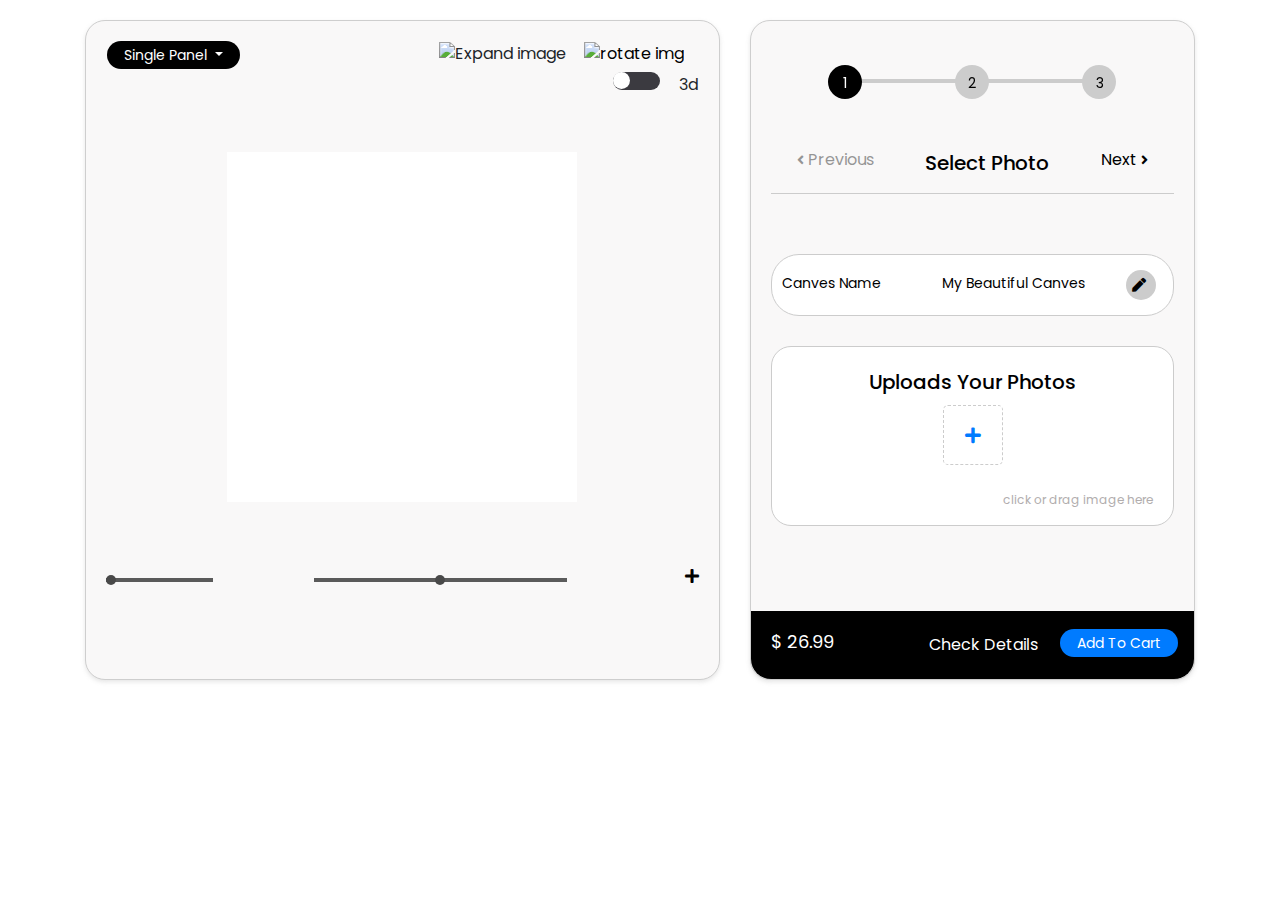
==== commit e91726e4: "3d initial work" ====
--- a/index.html
+++ b/index.html
@@ -5,7 +5,9 @@
     <meta name="viewport" content="width=device-width, initial-scale=1.0">
     <meta http-equiv="X-UA-Compatible" content="ie=edge">
     <title>single panel</title>
+	<script src="https://cdnjs.cloudflare.com/ajax/libs/html2canvas/0.4.1/html2canvas.js" integrity="sha512-jzL0FvPiDtXef2o2XZJWgaEpVAihqquZT/tT89qCVaxVuHwJ/1DFcJ+8TBMXplSJXE8gLbVAUv+Lj20qHpGx+A==" crossorigin="anonymous" referrerpolicy="no-referrer"></script>
 
+	<script src="https://cdnjs.cloudflare.com/ajax/libs/three.js/r128/three.min.js" integrity="sha512-dLxUelApnYxpLt6K2iomGngnHO83iUvZytA3YjDUCjT0HDOHKXnVYdf3hU4JjM8uEhxf9nD1/ey98U3t2vZ0qQ==" crossorigin="anonymous" referrerpolicy="no-referrer"></script>
     <!--=== ALL CSS Here ===-->
     <!--=== Bootstrap ===-->
     <link rel="stylesheet" href="https://maxcdn.bootstrapcdn.com/bootstrap/4.0.0/css/bootstrap.min.css">
@@ -110,7 +112,7 @@
 						</div>
 					</div>
 					<div class="view_image_area" id="view_image_area">
-						<div class="background" style="height: 350px; width: 350px;background-color: white;">
+						<div id="main__canvas__holder" class="background" style="height: 350px; width: 350px;background-color: white;">
 							<canvas id="main__canvas" width="1080px" height="1080px" style="height: 100%; width: 100%;"></canvas>
 						</div>
 						<!-- <img id="patternImg" src=""/>
@@ -128,7 +130,7 @@
 						</div>
 						<div class="col-xl-6 col-lg-6 col-md-6 col-sm-6 col-6">
 							<div class="bottom_middle_ranger_slider ranger_slider">
-								<input type="range" min="-18" max="18" value="0" step="1" id="three_d_controler" class="slider">
+								<input type="range" min="-50" max="50" value="0" step="1" id="three_d_controler" class="slider">
 							</div>
 						</div>
 						<div class="col-xl-2 col-lg-2 col-md-2 col-sm-2 col-2">
@@ -232,7 +234,7 @@
 							<div class="step_control_btn">
 								<ul>
 									<li><a href="#" class="prev_cn_btn prv_step_1"><i class="fas fa-angle-left prev_cn_icon"></i> previous</a> </li>
-									<li><a href="#" class="photo_select">Select photo</a></li>
+									<li><a href="#" class="photo_select">Select Size</a></li>
 									<li><a href="#" class="nxt_cntl_btn nx_step_2">next <i class="fas fa-angle-right nxt_cn_icon"></i></a></li>
 								</ul>
 							</div>
@@ -259,7 +261,7 @@
 												</button>
 												<div class="dropdown-menu drop_down_menu">
 												<button class="dropdown-item widthImg"  type="button" value="18">18"</button>
-												<button class="dropdown-item widthImg" type="button" value="190">190"</button>
+												<button class="dropdown-item widthImg" type="button" value="190">19"</button>
 												<button class="dropdown-item" type="button">20"</button>
 												<button class="dropdown-item" type="button">21"</button>
 												<button class="dropdown-item" type="button">22"</button>
@@ -282,7 +284,7 @@
 												</button>
 												<div class="dropdown-menu drop_down_menu">
 													<button class="dropdown-item heightImg" type="button" value="18">18"</button>
-													<button class="dropdown-item heightImg" type="button" value="190">190"</button>
+													<button class="dropdown-item heightImg" type="button" value="190">19"</button>
 													<button class="dropdown-item" type="button">20"</button>
 													<button class="dropdown-item" type="button">21"</button>
 													<button class="dropdown-item" type="button">22"</button>
--- a/assets/css/custom.css
+++ b/assets/css/custom.css
@@ -29,4 +29,5 @@
 
 .hide__component{
     display: none;
-}+}
+
